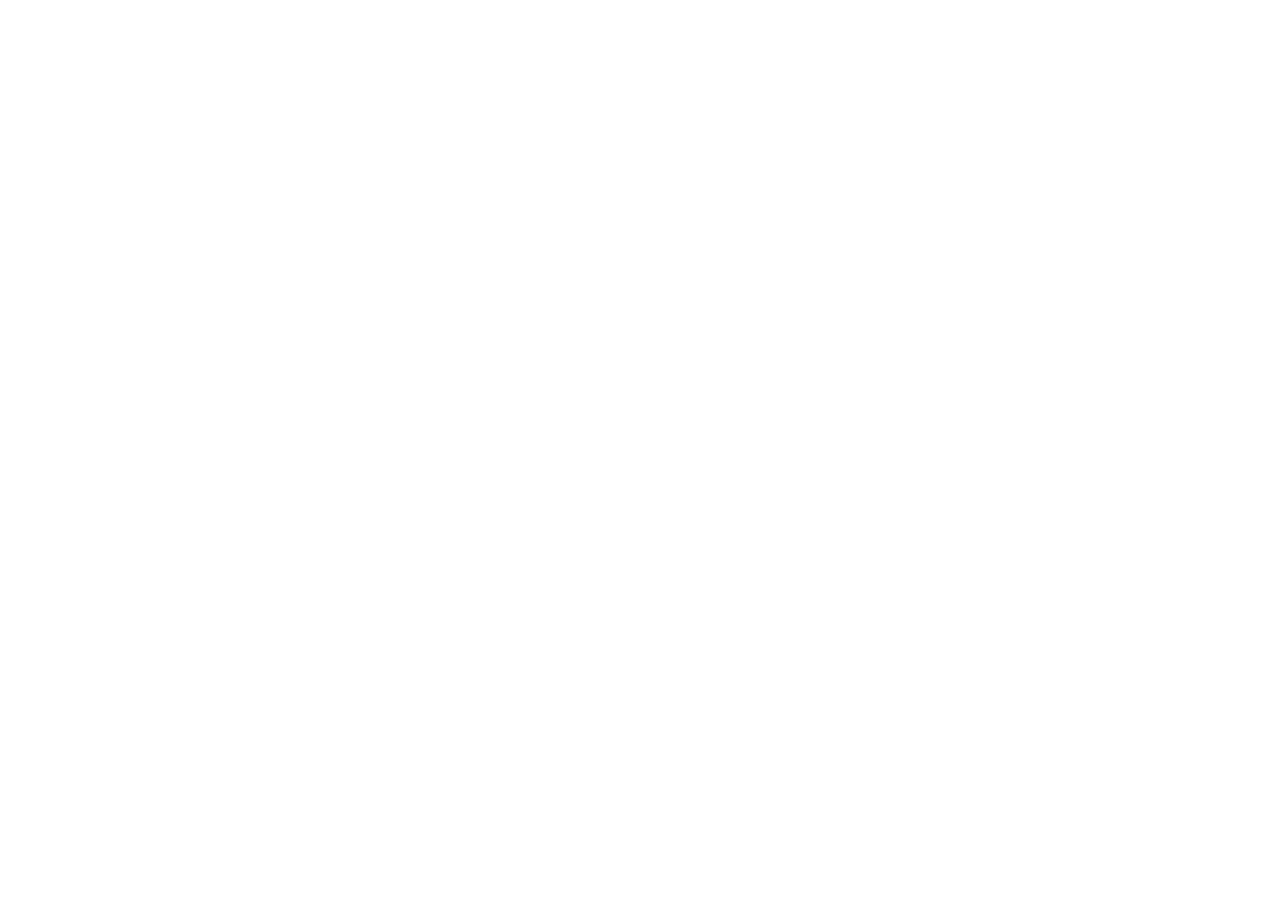
==== index.html @ 2346a6d7 "Carga inicial, img, index, sinopsis, personajes Carga inicial casi completa por olvidarme subir al i" ====
<!DOCTYPE html>
<html lang="en">
<head>
    <meta charset="UTF-8">
    <meta name="viewport" content="width=device-width, initial-scale=1.0">
    <meta name="description" content="Explorá el universo de Jujutsu Kaisen: personajes, historia, temporadas y curiosidades.">
    <meta name="theme-color" content="#08090f">
    <title>Jujutsu Kaisen | Inicio</title>
</head>
<body>
    
</body>
</html>
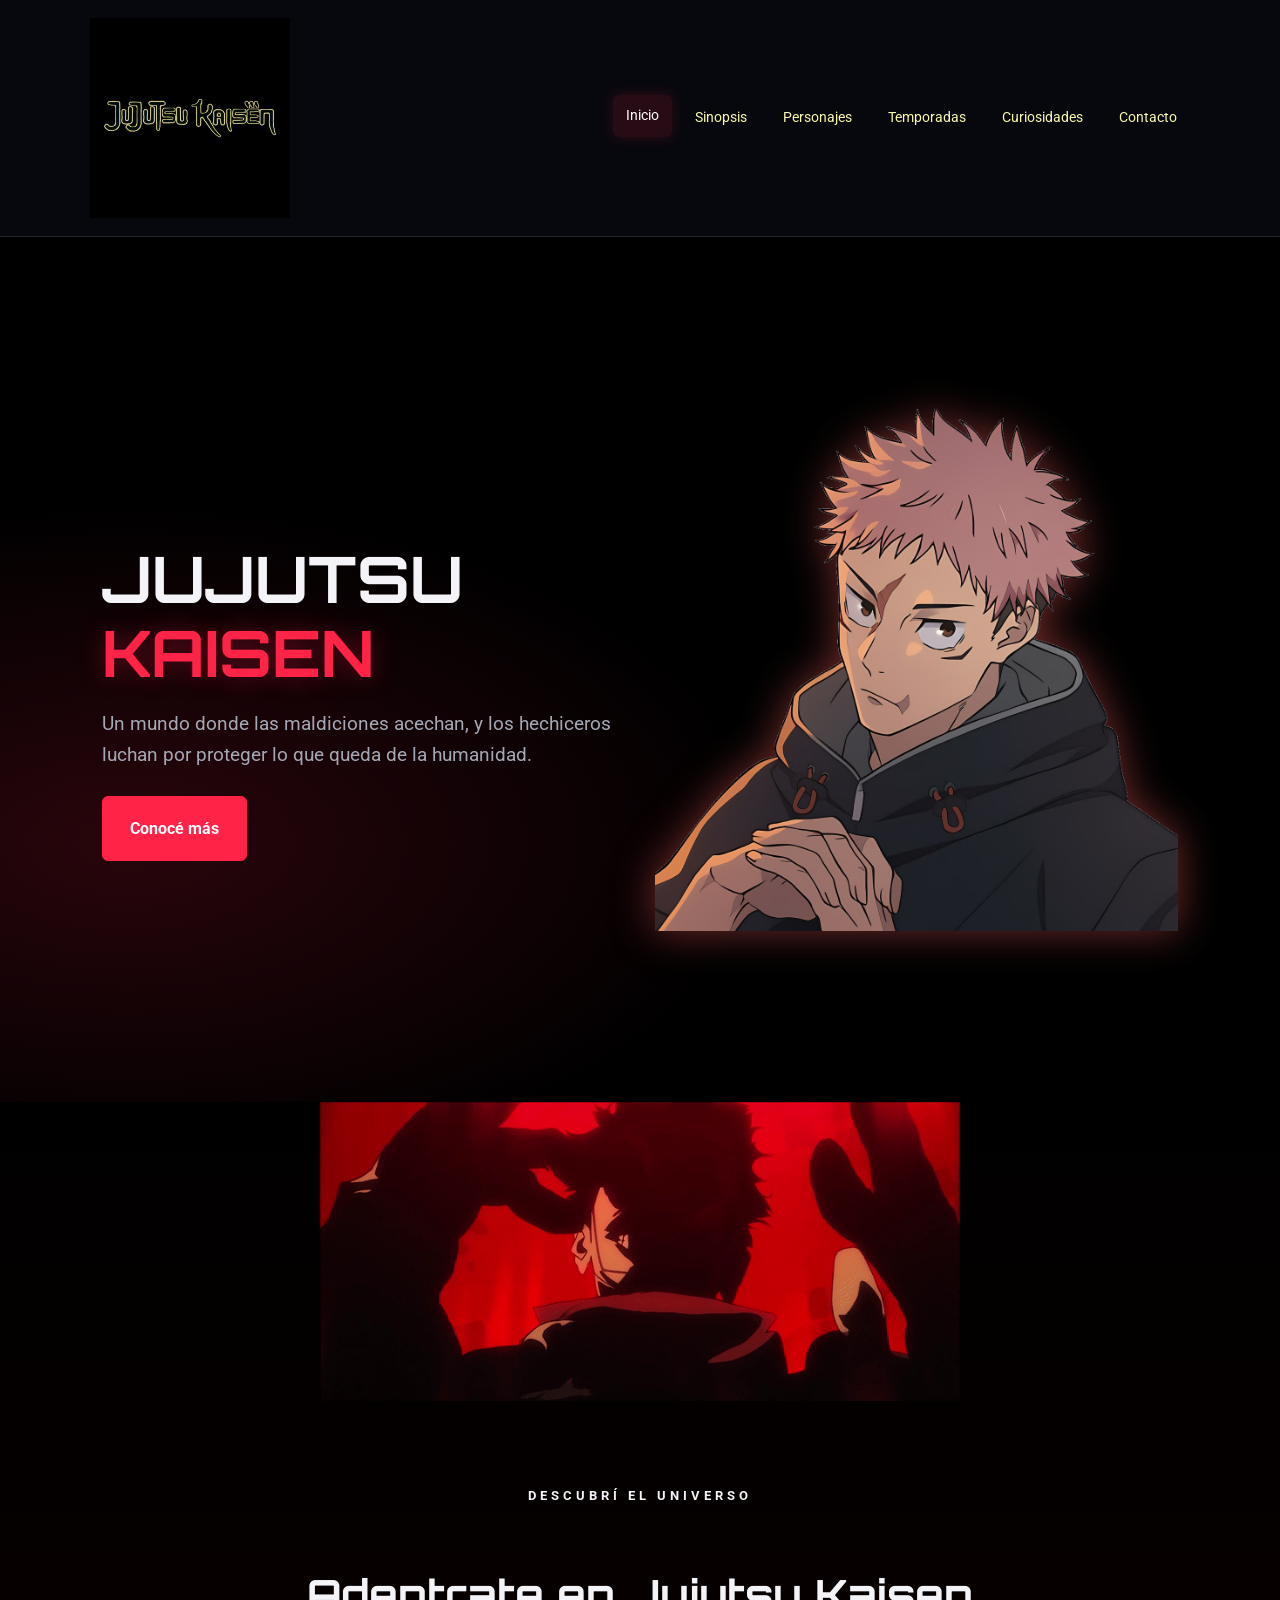
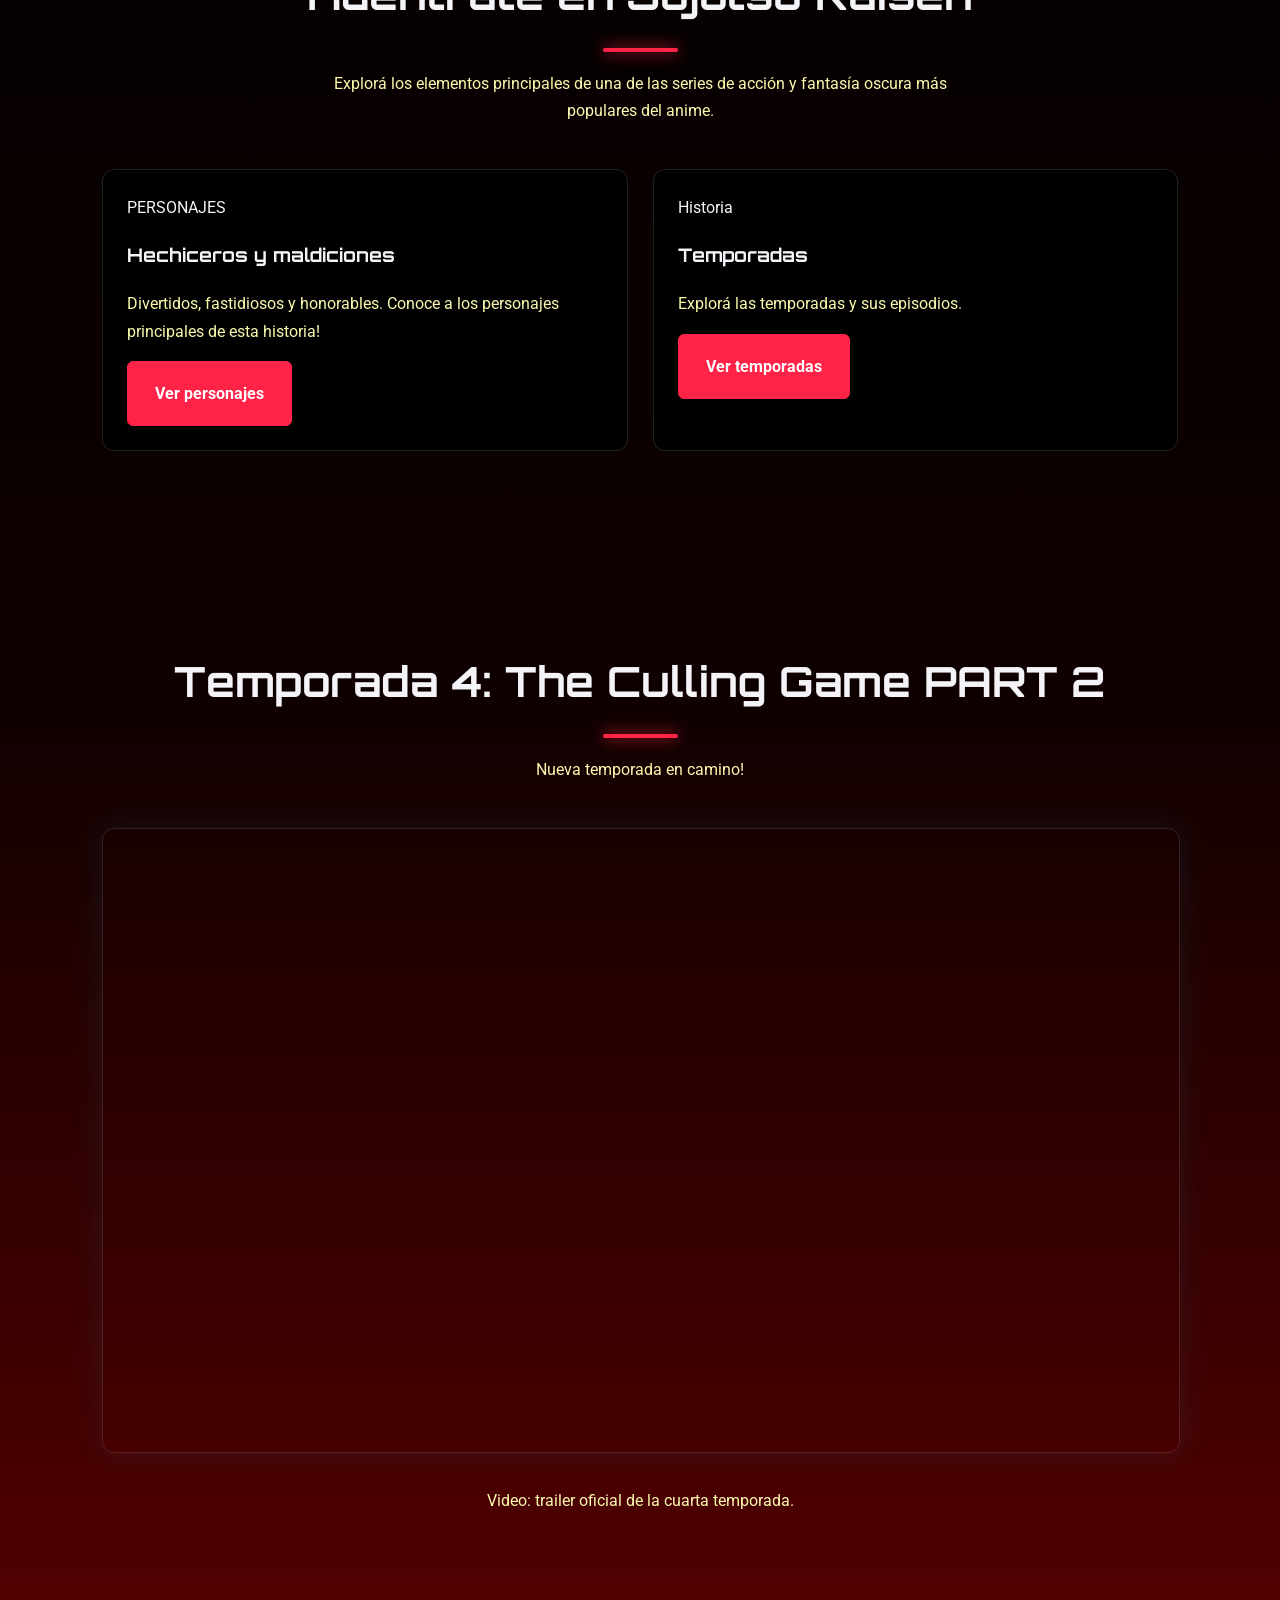
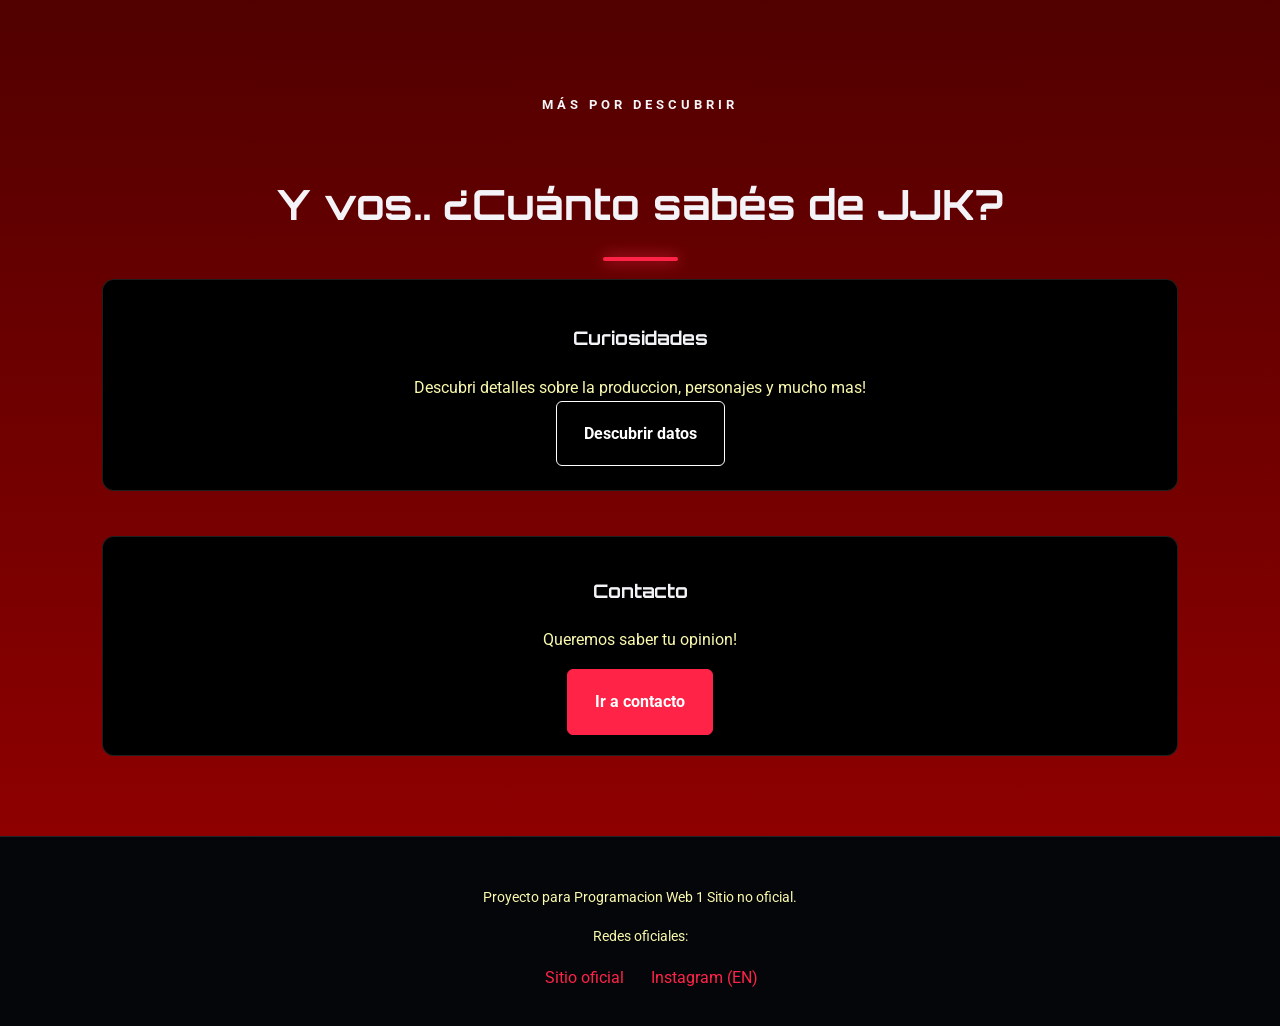
==== commit 8d4024d5: "subida de imagenes, index html y css" ====
--- a/index.html
+++ b/index.html
@@ -3,11 +3,173 @@
 <head>
     <meta charset="UTF-8">
     <meta name="viewport" content="width=device-width, initial-scale=1.0">
-    <meta name="description" content="Explorá el universo de Jujutsu Kaisen: personajes, historia, temporadas y curiosidades.">
-    <meta name="theme-color" content="#08090f">
+    <link rel="stylesheet" href="./css/general.css">
     <title>Jujutsu Kaisen | Inicio</title>
 </head>
-<body>
-    
+<body >
+    <section>
+         <header class="header">
+        <nav class="nav">
+            <a href="./index.html"> 
+                <img src="./img/logojjk.jpg" alt="" width="200px">
+            </a>
+          
+
+            <ul class="nav-lista">
+                <li><a href="index.html" class="activo" aria-current="page">Inicio</a></li>
+                <li><a href="./pages/sinopsis.html">Sinopsis</a></li>
+                <li><a href="./pages/personajes.html">Personajes</a></li>
+                <li><a href="./pages/tenporadas.html">Temporadas</a></li>
+                <li><a href="./pages/curiosidades.html">Curiosidades</a></li>
+                <li><a href="./pags/contacto/contacto.html">Contacto</a></li>
+            </ul>
+        </nav>
+    </header>
+
+    <main class="main">
+      <section class="hero">
+
+    <div class="hero-content">
+
+        <h1>
+            JUJUTSU
+            <span class="texto-rojo">KAISEN</span>
+        </h1>
+
+        <p>
+            Un mundo donde las maldiciones acechan,
+            y los hechiceros luchan por proteger
+            lo que queda de la humanidad.
+        </p>
+
+        <div class="botones">
+            <a href="./pages/sinopsis.html" class="boton">
+                Conocé más
+            </a>
+        </div>
+
+
+     </div>
+
+     <div class="hero-imagen">
+        <img src="./img/yuji_sin_fondo.png" alt="Yuji Itadori">
+     </div>
+
+    </section>
+         <section>
+            <img src="./img/sugif.gif" alt="" width="50%" style="margin: auto; ">
+         </section>
+
+      <section class="seccion">
+            <article class="titulo-seccion">
+                <span class="etiqueta">DESCUBRÍ EL UNIVERSO</span>
+                <h2>Adentrate en Jujutsu Kaisen</h2>
+                <div class="linea-roja"></div>
+                <p>
+                    Explorá los elementos principales de una de las series
+                    de acción y fantasía oscura más populares del anime.
+                </p>
+            </article>
+
+            <div class="grid">
+
+                <article class="tarjeta">
+                    <div class="tarjeta-contenido">
+                        <span class="categoria">PERSONAJES</span>
+                        <h3>Hechiceros y maldiciones</h3>
+                        <p>
+                            Divertidos, fastidiosos y honorables. Conoce a los personajes principales de esta historia!
+                        </p>
+                        <a href="./pages/personajes.html" class="boton">Ver personajes</a>
+                    </div>
+                </article>
+
+                <article class="tarjeta">
+                    <div class="tarjeta-contenido">
+                        <span class="categoria">Historia</span>
+                        <h3>Temporadas</h3>
+                        <p>
+                            Explorá las temporadas y sus episodios.
+                        </p>
+                        <a href="./pages/tenporadas.html" class="boton">Ver temporadas</a>
+                    </div>
+                </article>
+
+            </div>
+        </section>
+
+        <section class="seccion">
+            <header class="titulo-seccion">
+                <h2>Temporada 4: The Culling Game PART 2</h2>
+                <div class="linea-roja"></div>
+                <p>
+                    Nueva temporada en camino!
+                </p>
+            </header>
+
+            <div class="contenido" >
+                <div class="video-contenedor" style="text-align: center; padding-top: 18px;">
+                    <iframe
+                       src="https://www.youtube.com/embed/HGCsAcFzaFw?autoplay=1&rel=0" frameborder="0" allow="autoplay; encrypted-media">
+                        
+                    </iframe>
+                </div>
+
+                <p style="text-align: center; padding-top: 18px;">
+                    Video: trailer oficial de la cuarta temporada.
+                </p>
+            </div>
+        </section>
+
+        <section class="seccion">
+            <header class="titulo-seccion">
+                <span class="etiqueta">MÁS POR DESCUBRIR</span>
+                <h2> Y vos.. ¿Cuánto sabés de JJK?</h2>
+                <div class="linea-roja"></div>
+                <div class="grid">
+ 
+                    
+                <article class="tarjeta">
+                    <div class="tarjeta-contenido">
+                        <h3>Curiosidades</h3>
+                        <p>
+                          Descubri detalles sobre la produccion, personajes y mucho mas!
+                        </p>
+                        <a href="./pages/curiosidades.html" class="boton boton-secundario">
+                            Descubrir datos
+                        </a>
+                    </div>
+                </article>
+            </header>
+
+            
+
+                <article class="tarjeta"style="text-align: center; padding: 20px;>
+                    <div class="tarjeta-contenido" >
+                        <h3>Contacto</h3>
+                        <p>
+                            Queremos saber tu opinion! 
+                        </p>
+                        <a href="./pags/contacto/contacto.html" class="boton">
+                            Ir a contacto
+                        </a>
+                    </div>
+                </article>
+
+            </div>
+        </section>
+
+    </main>
+
+    <footer class="footer">
+        <p>
+           Proyecto para Programacion Web 1
+            Sitio no oficial.
+        </p>
+        <p>Redes oficiales: </p>
+        <a class="redes-link" href="https://jujutsukaisen.jp/">Sitio oficial</a>
+        <a  class="redes-link" href="https://www.instagram.com/jujutsukaisen/?hl=es">Instagram (EN)</a>
+    </footer>
+
 </body>
-</html>+</html>
--- a/css/general.css
+++ b/css/general.css
@@ -0,0 +1,454 @@
+@import url('https://fonts.googleapis.com/css2?family=Orbitron:wght@400;500;600;700;800&family=Roboto:wght@300;400;500;700&display=swap');
+
+
+
+
+:root {
+    --fondo: #000000;
+    --fondo-secundario: #000000;
+    --rojo: #ff2348;
+    --blanco: #f4f4f8;
+    --gris: #faf9ae;
+    --borde: rgba(255, 255, 255, 0.12);
+}
+
+
+
+body {
+    background: #9c0000;
+    background: linear-gradient(0deg, rgba(156, 0, 0, 1) 0%, rgba(14, 0, 0, 1) 46%, rgba(0, 0, 0, 1) 76%);
+    margin: 0%;
+    color: var(--blanco);
+    font-family: 'Roboto', sans-serif;
+    line-height: 1.7;
+}
+
+img {
+    display: block;
+    max-width: 100%;
+}
+
+a {
+    color: inherit;
+    text-decoration: none;
+}
+
+ul {
+    list-style: none;
+}
+
+h1,
+h2,
+h3{
+    font-family: 'Orbitron', sans-serif;
+}
+
+p {
+    color: var(--gris);
+}
+
+::selection {
+    background: var(--rojo);
+    color: white;
+}
+
+
+.hero {
+    min-height: 80vh;
+    padding: 100px 8%;
+    display: flex;
+    align-items: center;
+    background:
+        radial-gradient(ellipse at 10% 70%, rgba(255, 35, 72, 0.16), transparent 40%),
+        var(--fondo);
+    display: flex;
+    align-items: center;
+    justify-content: space-between;
+    min-height: 85vh;
+    padding: 50px 8%;
+    gap: 30px;
+}
+
+.heroimage {
+    max-width: 850px;
+}
+
+.etiqueta {
+    display: inline-block;
+    font-size: 0.8rem;
+    letter-spacing: 4px;
+    font-weight: 700;
+    margin-bottom: 18px;
+}
+
+.hero h1 {
+    font-size: clamp(2.5rem, 7vw, 5.8rem);
+    line-height: 1.15;
+    margin-bottom: 24px;
+}
+
+.texto-rojo {
+    color: var(--rojo);
+    text-shadow: 0 0 25px rgba(255, 35, 72, 0.35);
+}
+
+.hero p {
+    max-width: 650px;
+    font-size: 1.1rem;
+    margin-bottom: 30px;
+}
+
+
+
+.hero-content {
+    flex: 1;
+    max-width: 550px;
+}
+
+
+.hero h1 {
+    font-size: 4rem;
+    margin-bottom: 20px;
+}
+
+
+.hero-imagen {
+    flex: 1;
+    display: flex;
+    justify-content: right;
+    align-items: right;
+}
+
+.hero-imagen img {
+    width: 100%;
+    max-width: 900px;
+    height: auto;
+    object-fit: contain;
+    filter: drop-shadow(0 0 20px rgba(255, 35, 72, 0.3));
+    transition: transform 0.4s ease;
+    
+}
+
+.hero-imagen img:hover {
+    transform: scale(1.05);
+}
+
+
+
+.header {
+    background: rgba(8, 9, 15, 0.96);
+    border-bottom: 1px solid var(--borde);
+    padding: 18px 7%;
+    position: sticky;
+    top: 0;
+    z-index: 1000;
+    backdrop-filter: blur(12px);
+}
+
+.nav {
+    display: flex;
+    align-items: center;
+    justify-content: space-between;
+    gap: 24px;
+}
+
+.nav-lista {
+    display: flex;
+    align-items: center;
+    justify-content: center;
+    flex-wrap: wrap;
+    gap: 10px;
+}
+
+.nav-lista a {
+    display: block;
+    padding: 9px 13px;
+    border-radius: 6px;
+    color: var(--gris);
+    font-size: 0.85rem;
+    transition: 0.3s ease;
+}
+
+.nav-lista a:hover, .nav-lista a.activo {
+    color: white;
+    background: rgba(255, 35, 72, 0.13);
+    box-shadow: 0 0 15px rgba(255, 35, 72, 0.18);
+    transform: translateY(-2px);
+}
+
+
+
+
+
+
+
+.seccion {
+    padding: 80px 8%;
+}
+
+
+.titulo-seccion {
+    text-align: center;
+    margin-bottom: 45px;
+}
+
+.titulo-seccion h2 {
+    font-size: clamp(1.7rem, 4vw, 2.6rem);
+    margin-bottom: 12px;
+}
+
+.titulo-seccion p {
+    max-width: 650px;
+    margin: 0 auto;
+}
+
+.linea-roja {
+    width: 75px;
+    height: 4px;
+    background: var(--rojo);
+    margin: 18px auto;
+    border-radius: 10px;
+    box-shadow: 0 0 15px var(--rojo);
+}
+
+
+
+
+
+
+
+
+.grid {
+    display: grid;
+    grid-template-columns: repeat(auto-fit, minmax(230px, 1fr));
+    gap: 25px;
+}
+
+
+
+
+
+
+.botones {
+    display: flex;
+    flex-wrap: wrap;
+    gap: 16px;
+}
+
+.boton {
+    display: inline-block;
+    padding: 18px 27px;
+    border: 1px solid var(--rojo);
+    border-radius: 6px;
+    background: var(--rojo);
+    color: white;
+    font-weight: 700;
+    text-align: center;
+    transition: 0.3s ease;
+}
+
+.boton:hover {
+    transform: translateY(-4px) scale(1.03);
+    box-shadow: 0 0 25px rgba(255, 35, 72, 0.55);
+}
+
+.boton-secundario {
+    background: transparent;
+    border-color: var(--celeste);
+}
+
+.boton-secundario:hover {
+    box-shadow: 0 0 25px rgba(0, 217, 255, 0.4);
+}
+
+
+
+
+
+
+
+.footer {
+    padding: 35px 8%;
+    text-align: center;
+    background: #05060a;
+    border-top: 1px solid var(--borde);
+}
+
+.footer p {
+    font-size: 0.9rem;
+}
+
+.footer a {
+    color: var(--rojo);
+    transition: color 0.3s;
+}
+
+.footer a:hover {
+    color: var(--celeste);
+}
+
+.redes-link {
+    padding-left: 23px;
+}
+
+
+@media (prefers-reduced-motion: reduce) {
+    *,
+    *::before,
+    *::after {
+        animation-duration: 0.01ms !important;
+        animation-iteration-count: 1 !important;
+        scroll-behavior: auto !important;
+        transition-duration: 0.01ms !important;
+    }
+}
+
+@media (max-width: 856x) {
+    .header {
+        padding: 18px 5%;
+    }
+
+    .nav {
+        flex-direction: column;
+    }
+
+    .nav-lista {
+        gap: 4px;
+    }
+
+    .nav-lista a {
+        padding: 8px;
+        font-size: 0.8rem;
+    }
+
+    .seccion {
+        padding: 65px 6%;
+    }
+}
+
+@media (max-width: 480px) {
+    .nav-lista {
+        gap: 2px;
+    }
+
+    .nav-lista a {
+        padding: 7px 6px;
+        font-size: 0.72rem;
+    }
+
+    .botones {
+        flex-direction: column;
+    }
+
+    .boton {
+        width: 100%;
+    }
+
+
+}
+
+
+.video-contenedor {
+    position: relative;
+    width: 100%;
+    aspect-ratio: 16 / 9;
+    overflow: hidden;
+    border: 1px solid var(--borde);
+    border-radius: 12px;
+    box-shadow: 0 0 30px rgba(0, 217, 255, 0.1);
+    transition: 0.3s;
+}
+
+.video-contenedor:hover {
+    border-color: var(--celeste);
+    box-shadow: 0 0 25px rgba(0, 217, 255, 0.2);
+}
+
+.video-contenedor iframe {
+    position: absolute;
+    width: 100%;
+    height: 100%;
+    inset: 0;
+    border: 0;
+}
+
+
+#imagen {
+    text-align: center;
+    inline-size: auto;
+    block-size: auto;
+}
+
+
+
+
+.hero {
+    display: flex;
+    align-items: center;
+    justify-content: space-between;
+    min-height: 85vh;
+    padding: 50px 8%;
+    gap: 30px;
+}
+
+
+.hero-content {
+    flex: 1;
+    max-width: 550px;
+}
+
+
+.hero h1 {
+    font-size: 4rem;
+    margin-bottom: 20px;
+}
+
+
+.hero p {
+    font-size: 1.2rem;
+    color: #a5a7b5;
+    line-height: 1.6;
+    margin-bottom: 25px;
+}
+
+.hero-imagen {
+    flex: 1;
+    display: flex;
+    justify-content: right;
+    align-items: right;
+}
+
+.hero-imagen img {
+    width: 100%;
+    max-width: 900px;
+    height: auto;
+    object-fit: contain;
+    filter: drop-shadow(0 0 20px rgba(192, 71, 71, 0.596));
+    transition: transform 0.4s ease;
+    
+}
+
+.hero-imagen img:hover {
+    transform: scale(1.05);
+}
+
+
+
+
+.tarjeta {
+    background: var(--fondo-secundario);
+    border: 1px solid var(--borde);
+    border-radius: 12px;
+    overflow: hidden;
+    transition: 0.35s ease;
+}
+
+.tarjeta:hover {
+    transform: translateY(-8px);
+    border-color: var(--rojo);
+    box-shadow: 0 0 25px rgba(255, 35, 72, 0.18);
+}
+
+.tarjeta-contenido {
+    padding: 24px;
+}
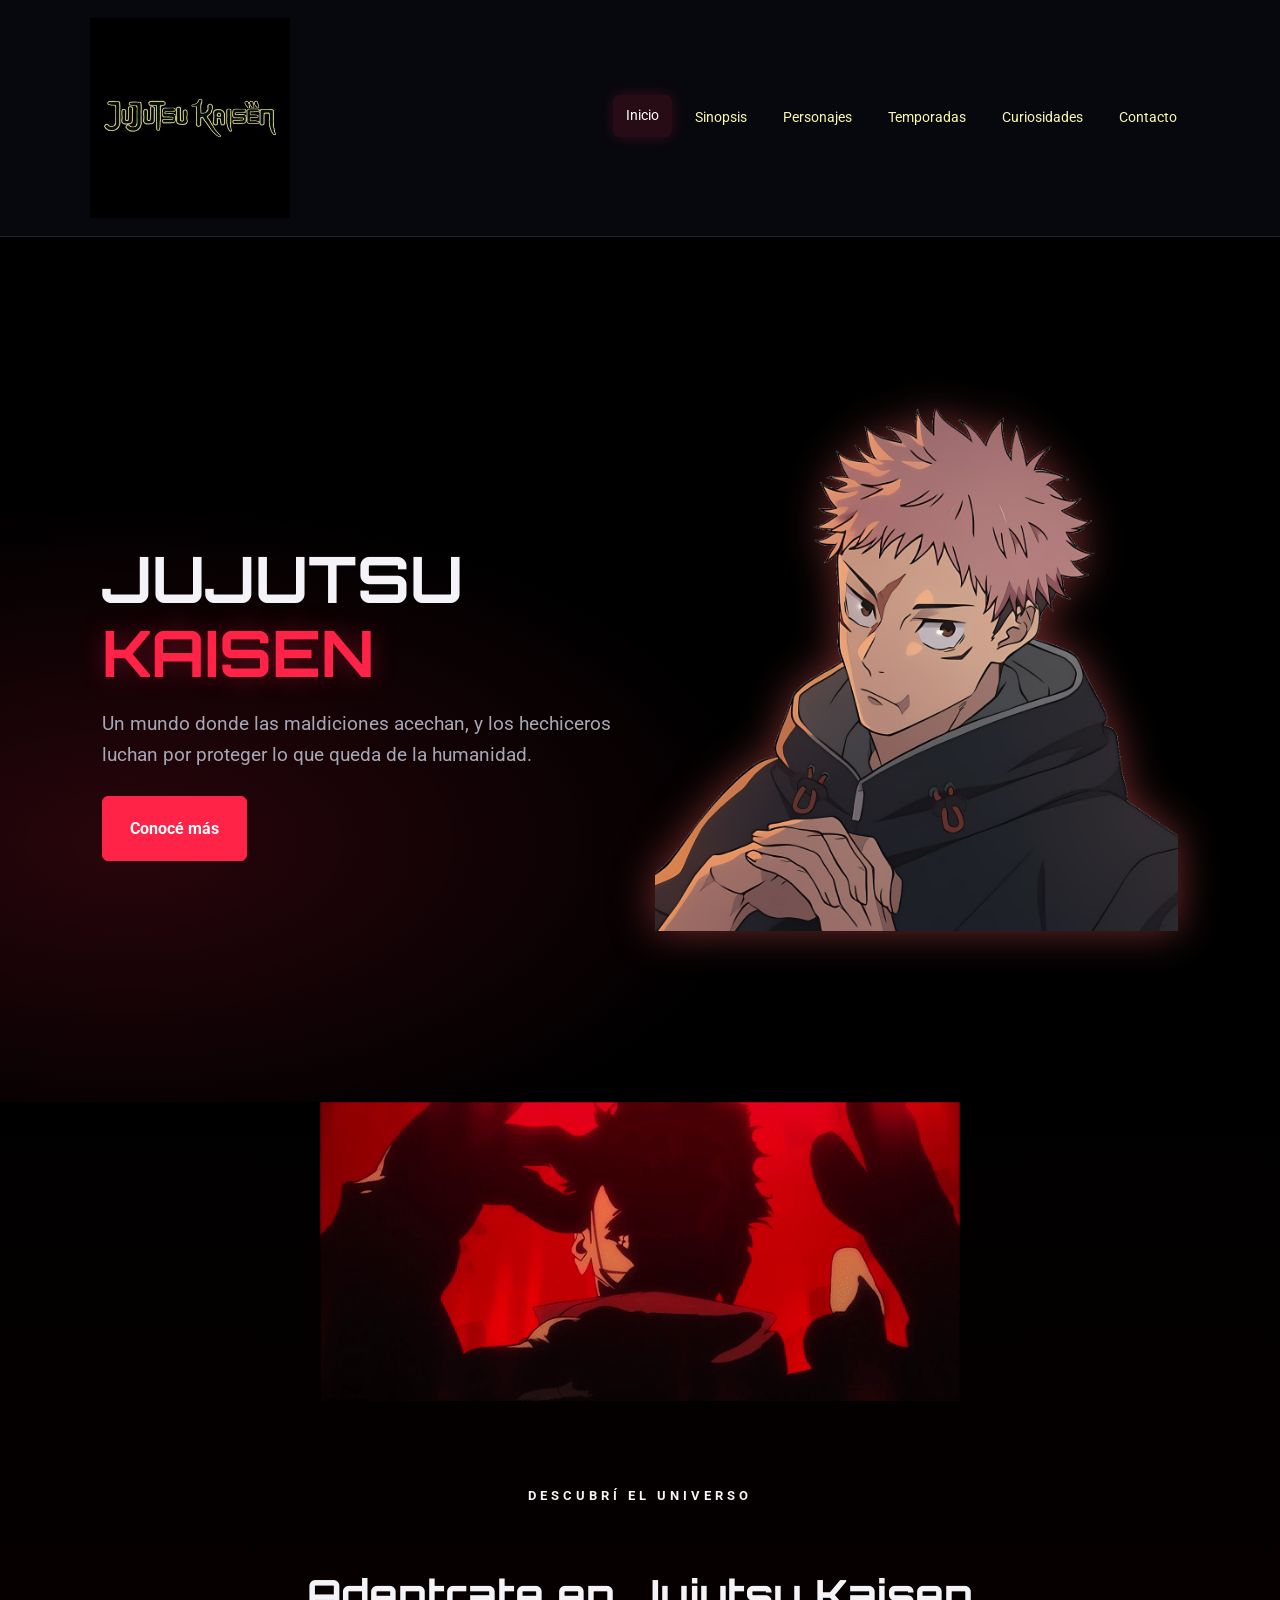
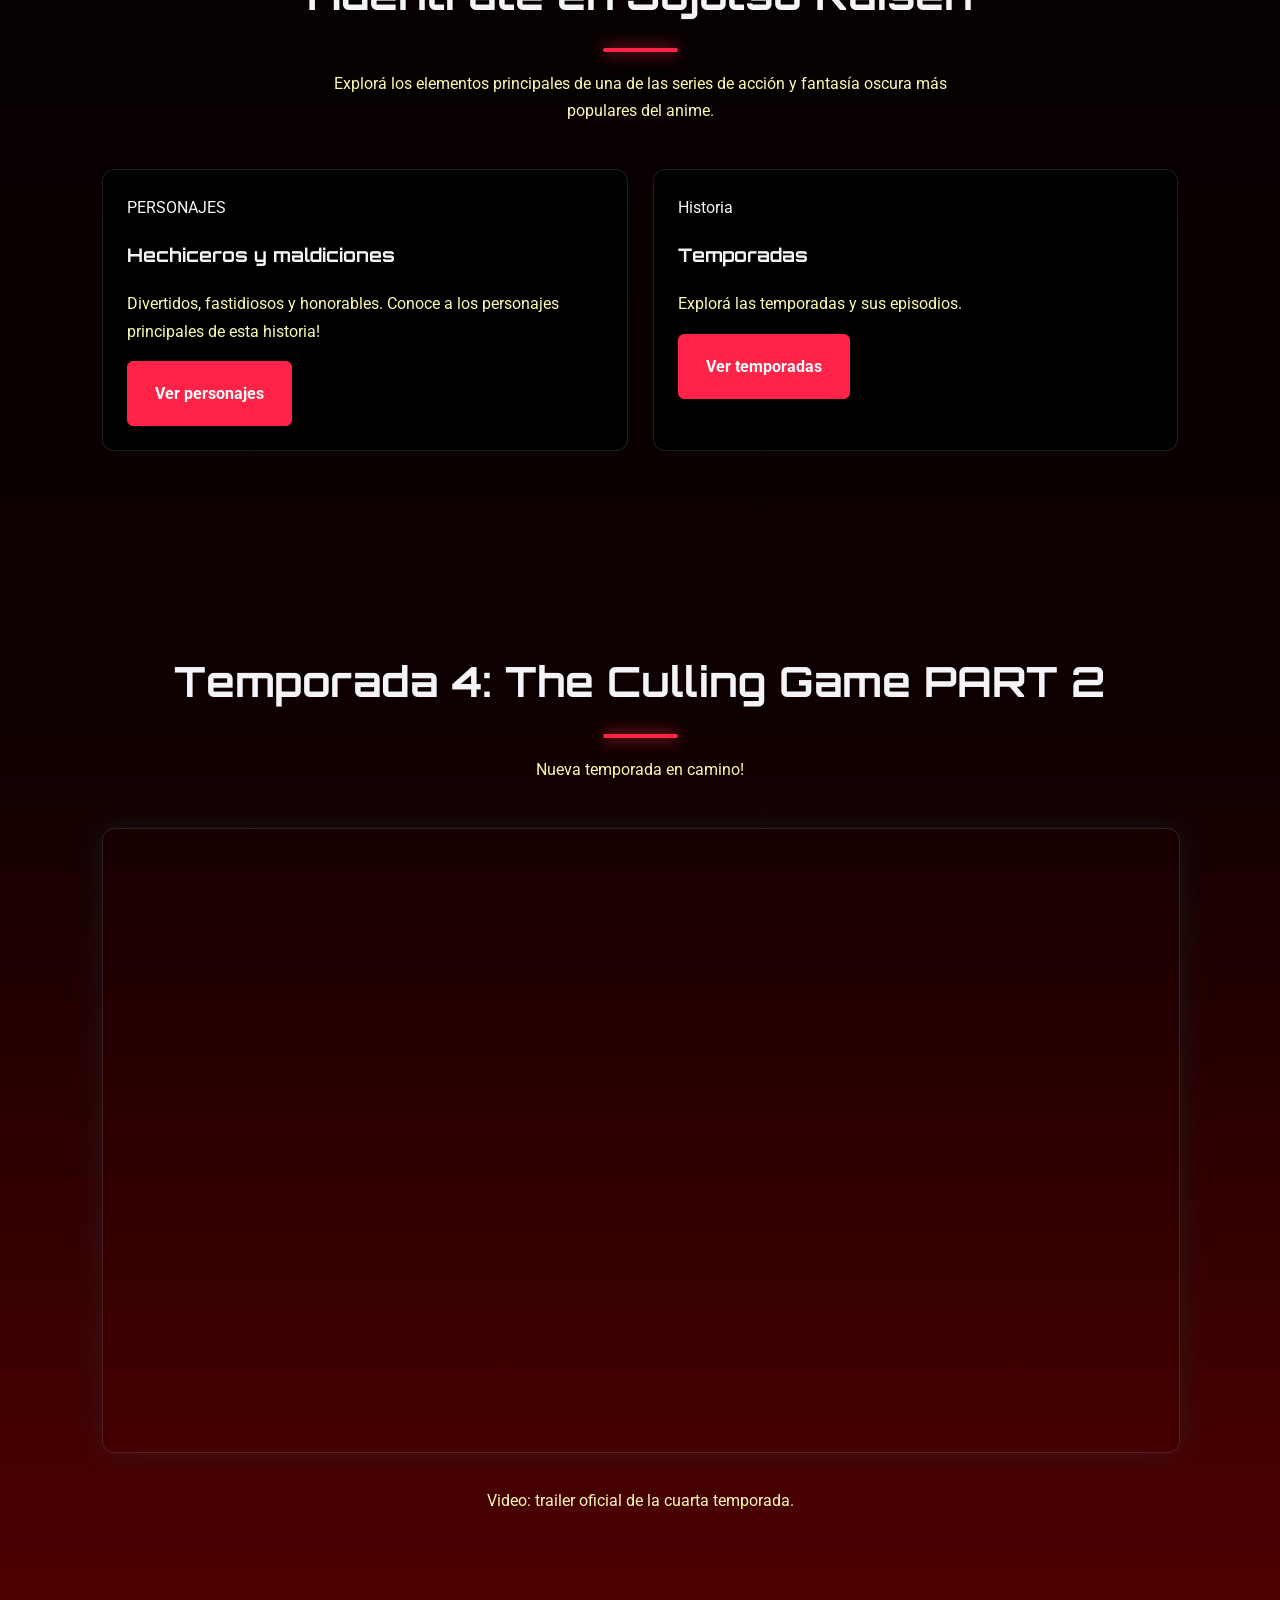
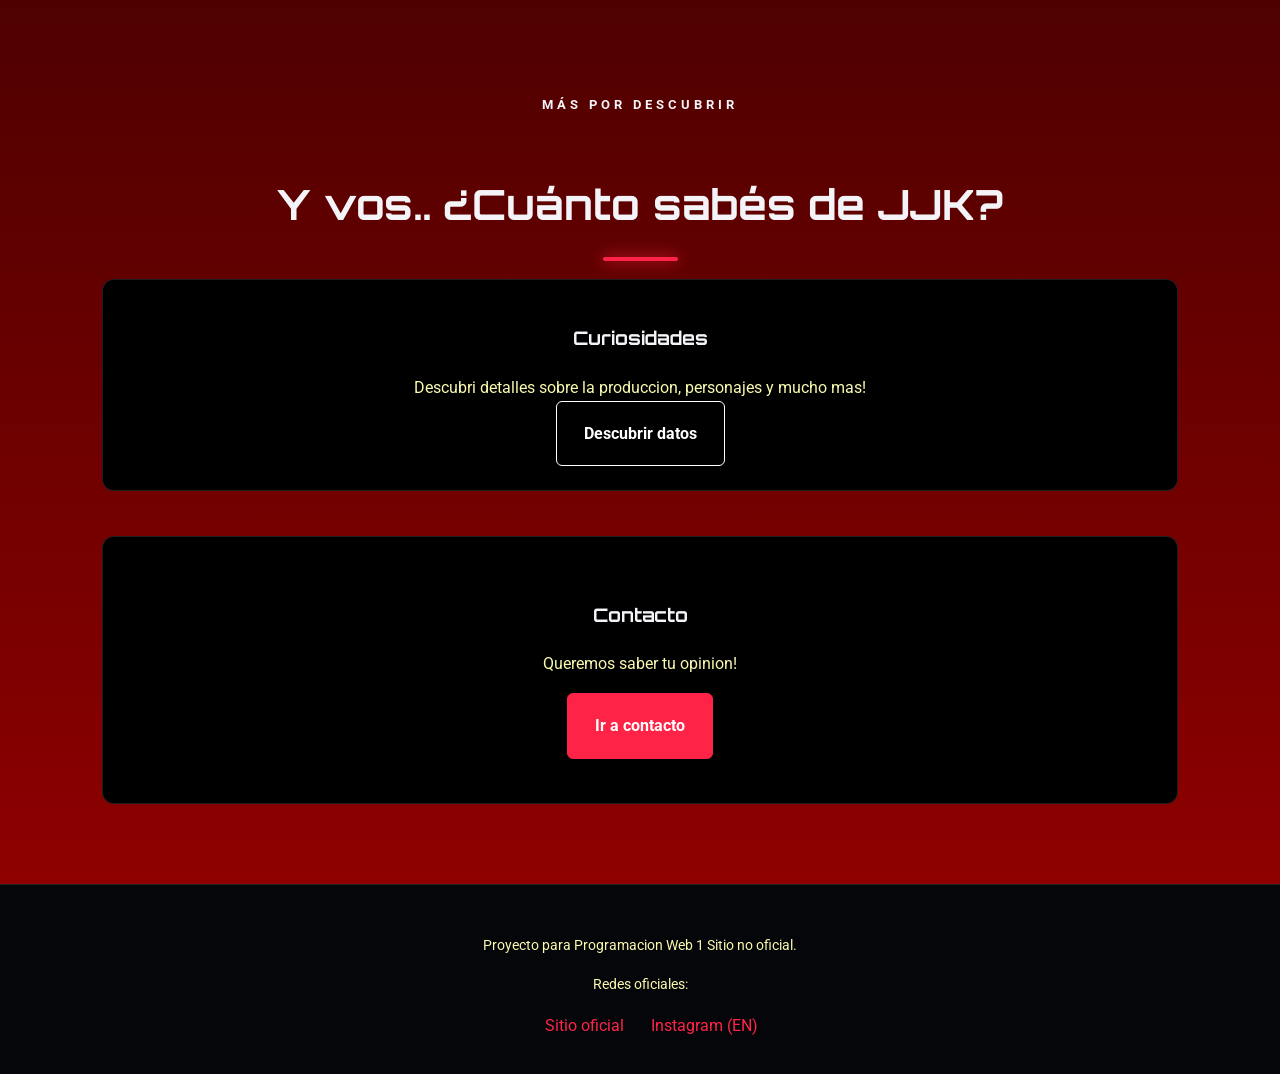
==== commit 6c5fc19a: "Curiosidades Html y css + img" ====
--- a/index.html
+++ b/index.html
@@ -29,7 +29,7 @@
     <main class="main">
       <section class="hero">
 
-    <div class="hero-content">
+        <div class="hero-content">
 
         <h1>
             JUJUTSU
@@ -55,12 +55,12 @@
         <img src="./img/yuji_sin_fondo.png" alt="Yuji Itadori">
      </div>
 
-    </section>
+        </section>
          <section>
             <img src="./img/sugif.gif" alt="" width="50%" style="margin: auto; ">
          </section>
 
-      <section class="seccion">
+            <section class="seccion">
             <article class="titulo-seccion">
                 <span class="etiqueta">DESCUBRÍ EL UNIVERSO</span>
                 <h2>Adentrate en Jujutsu Kaisen</h2>
@@ -144,7 +144,7 @@
 
             
 
-                <article class="tarjeta"style="text-align: center; padding: 20px;>
+                <article class="tarjeta"style="text-align: center; padding: 20px;">
                     <div class="tarjeta-contenido" >
                         <h3>Contacto</h3>
                         <p>
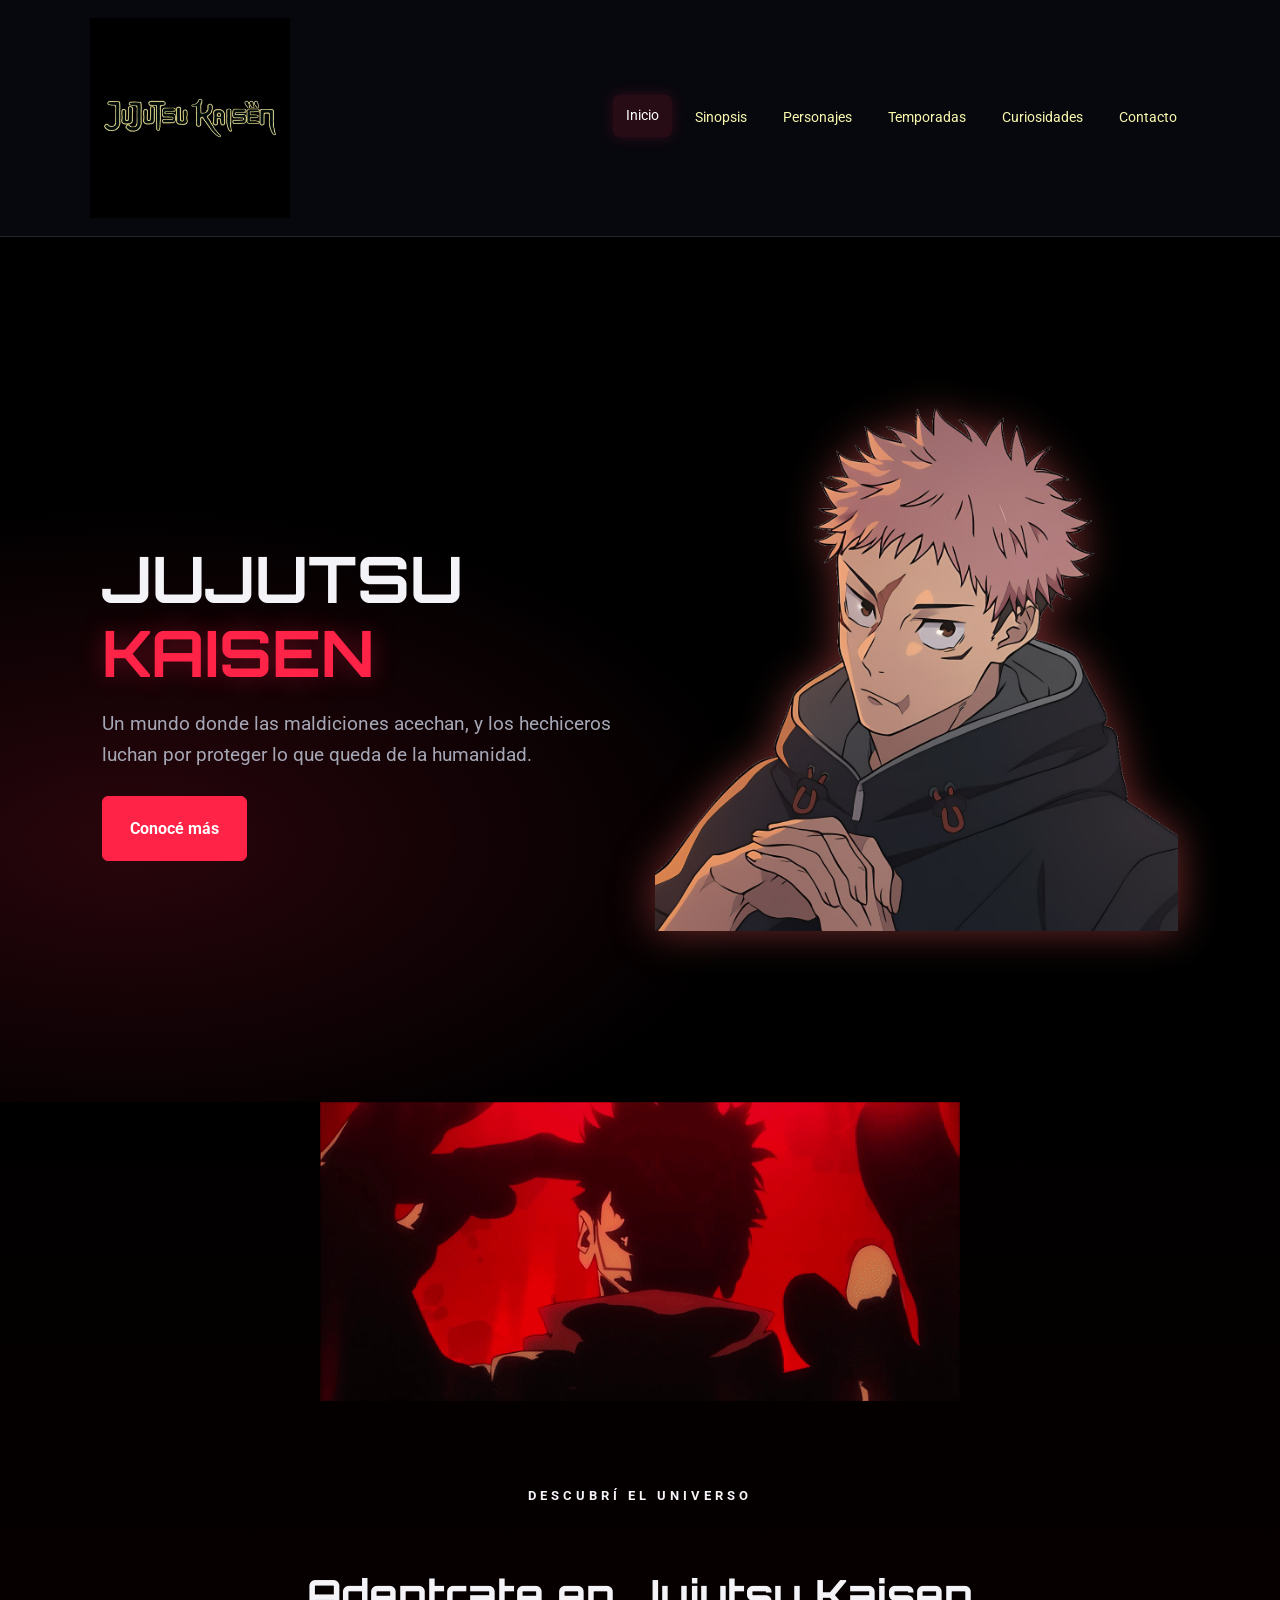
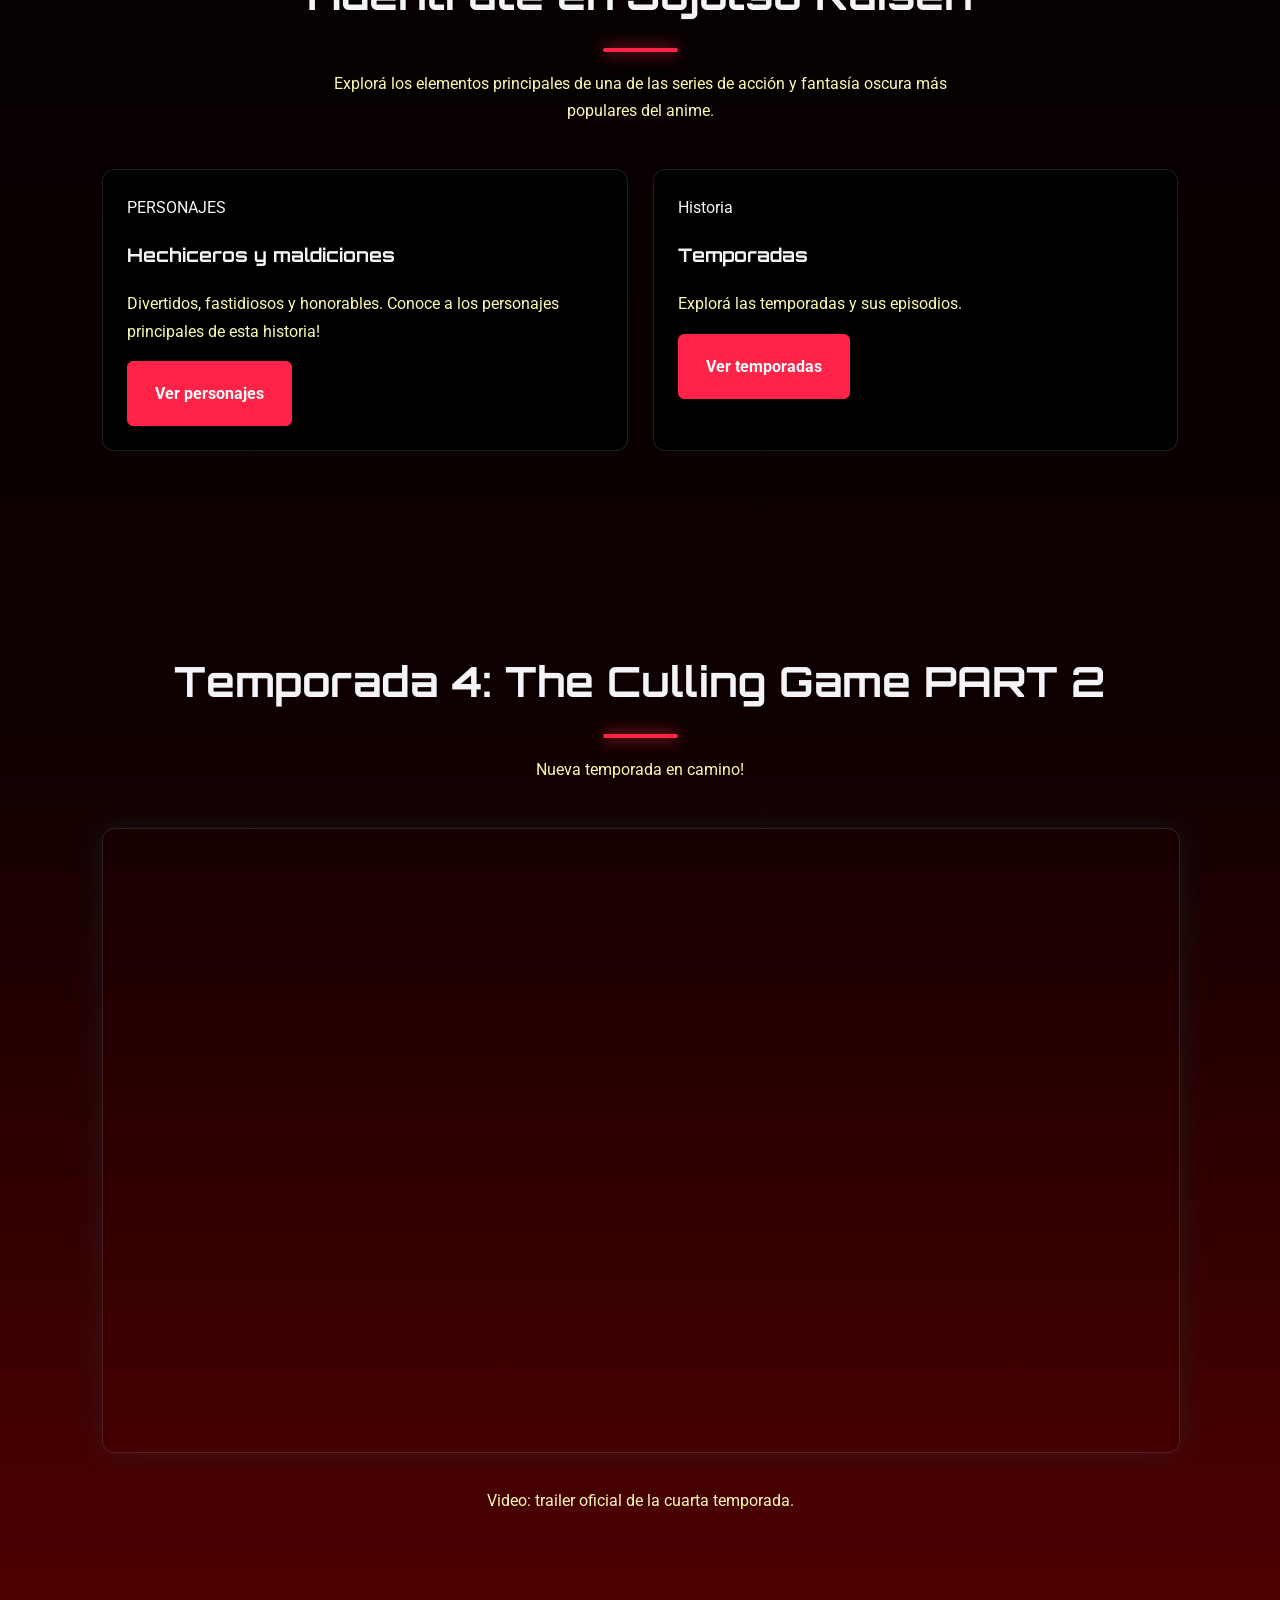
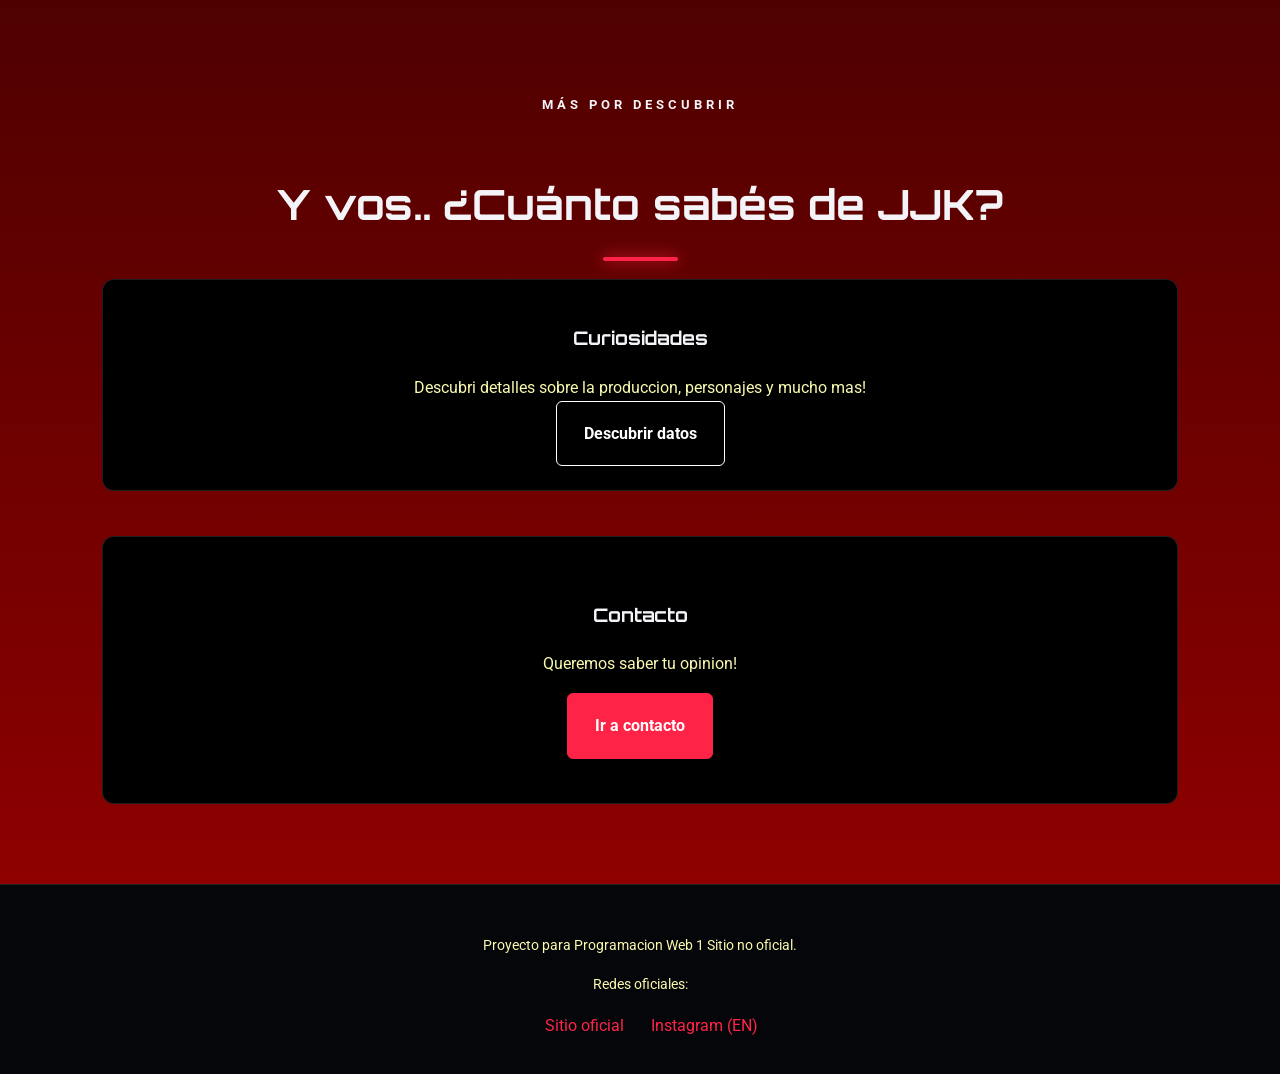
==== commit 1f1b2ed4: "Arreglo links rotos" ====
--- a/index.html
+++ b/index.html
@@ -21,7 +21,7 @@
                 <li><a href="./pages/personajes.html">Personajes</a></li>
                 <li><a href="./pages/tenporadas.html">Temporadas</a></li>
                 <li><a href="./pages/curiosidades.html">Curiosidades</a></li>
-                <li><a href="./pags/contacto/contacto.html">Contacto</a></li>
+                <li><a href="/pages/contacto.html">Contacto</a></li>
             </ul>
         </nav>
     </header>
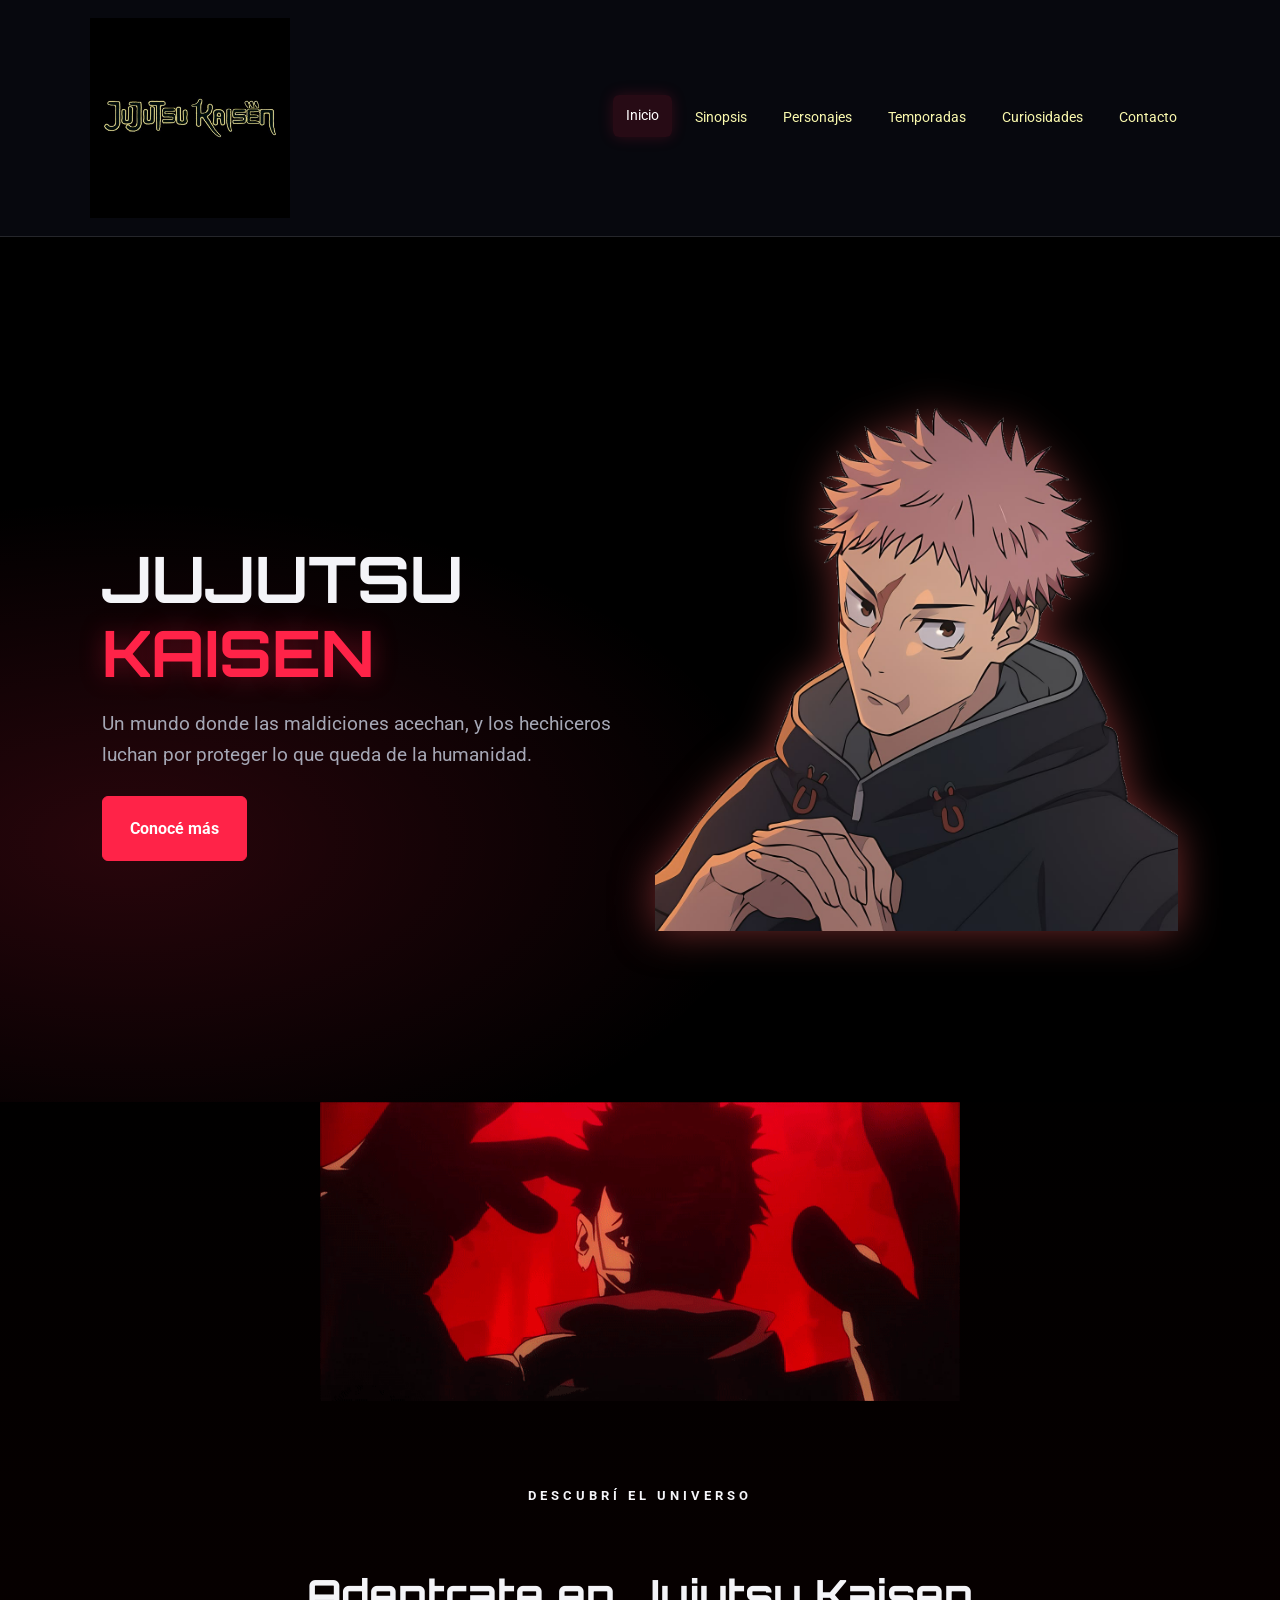
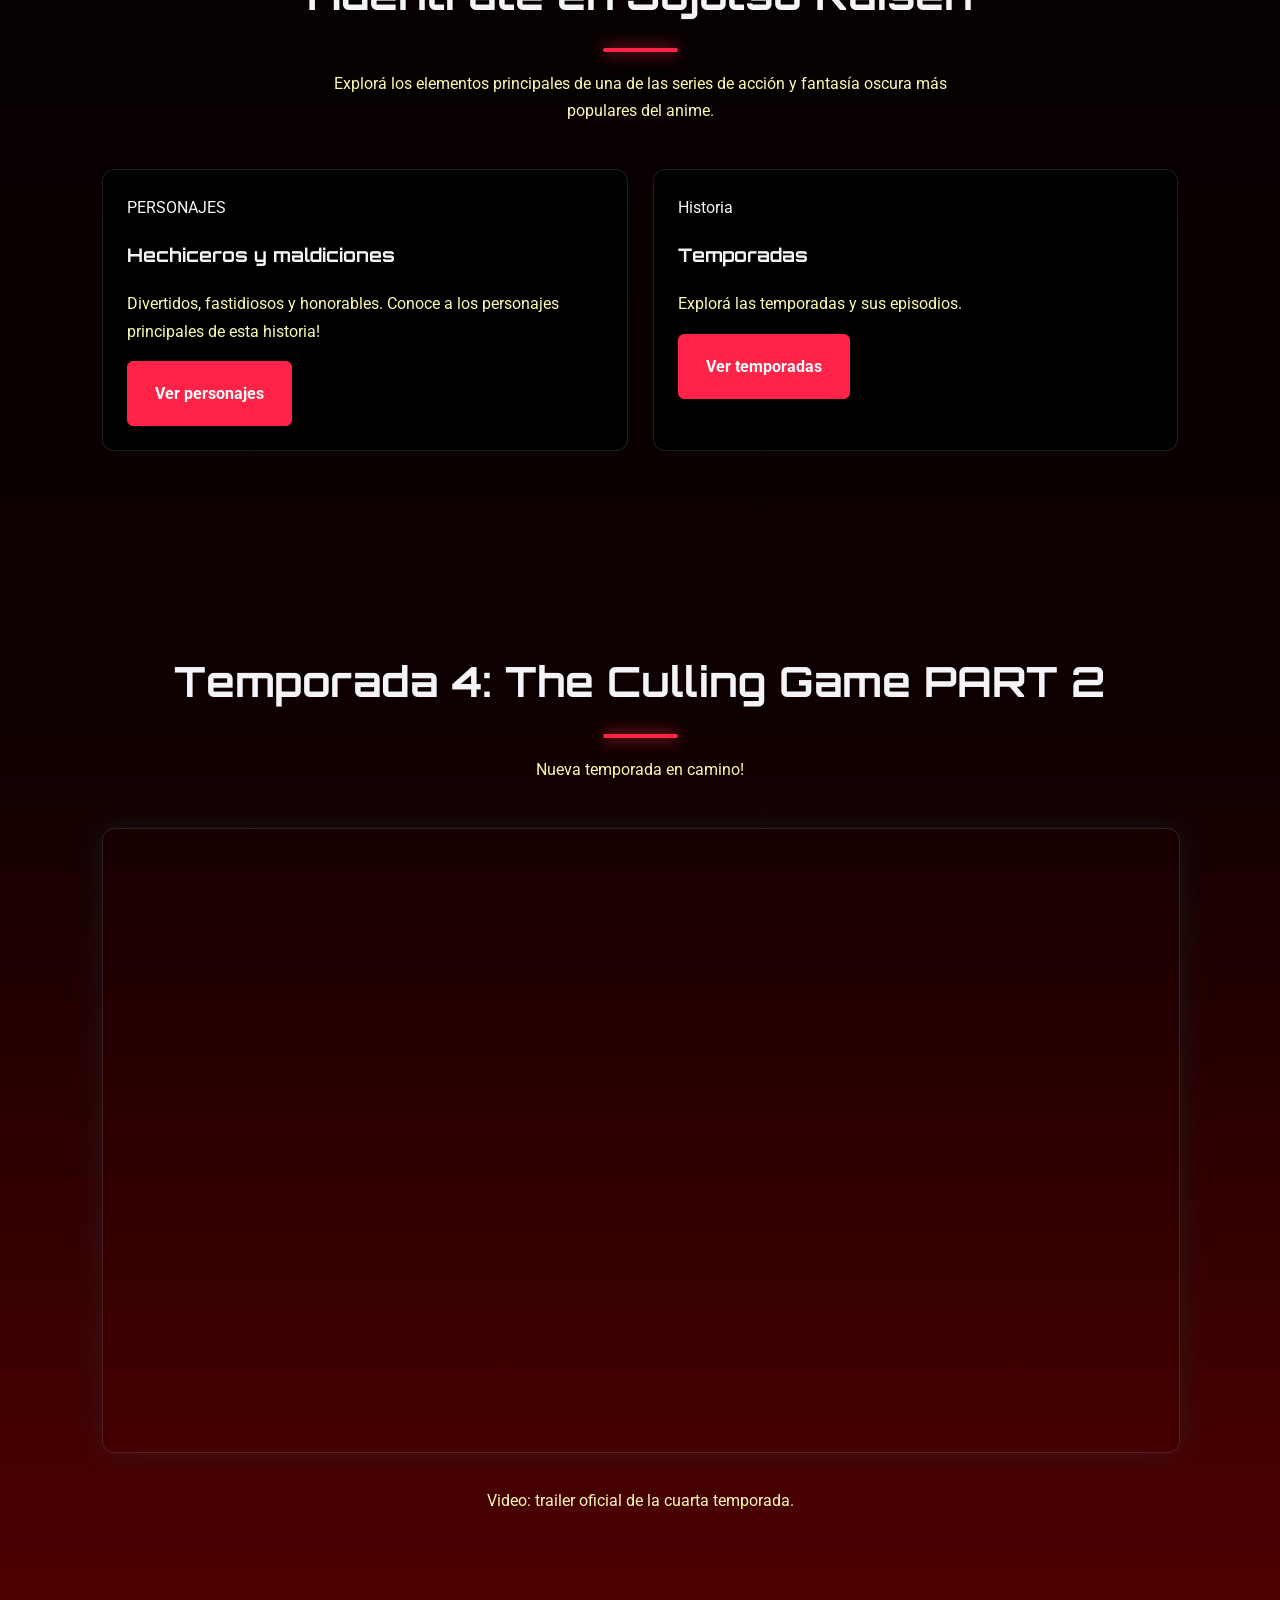
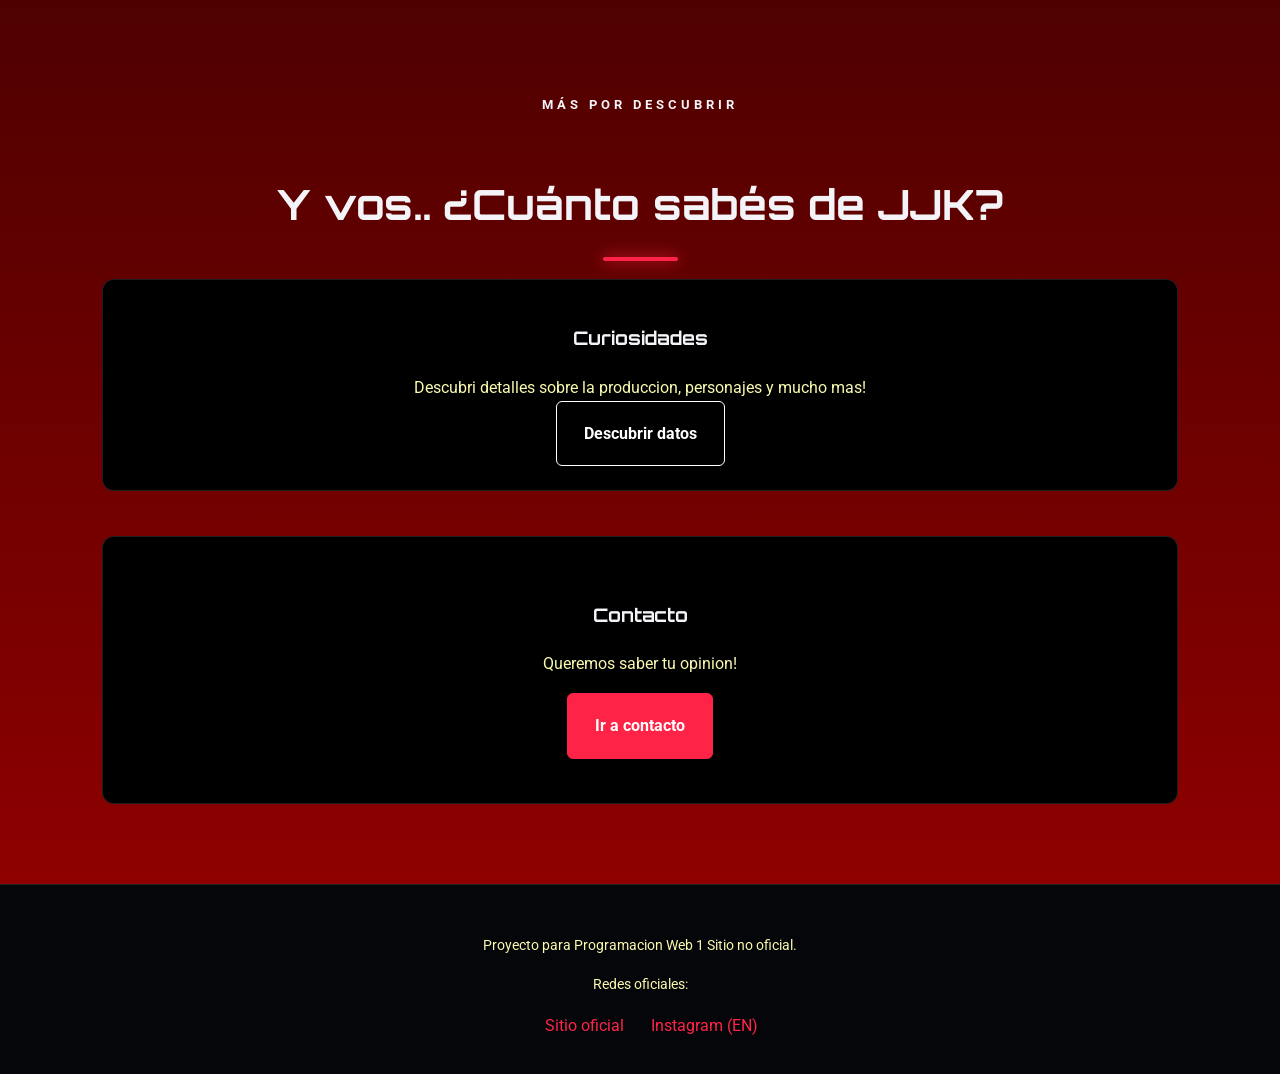
==== commit 5172e8dd: "arreglo links" ====
--- a/index.html
+++ b/index.html
@@ -17,10 +17,10 @@
 
             <ul class="nav-lista">
                 <li><a href="index.html" class="activo" aria-current="page">Inicio</a></li>
-                <li><a href="./pages/sinopsis.html">Sinopsis</a></li>
-                <li><a href="./pages/personajes.html">Personajes</a></li>
-                <li><a href="./pages/tenporadas.html">Temporadas</a></li>
-                <li><a href="./pages/curiosidades.html">Curiosidades</a></li>
+                <li><a href="/pages/sinopsis.html">Sinopsis</a></li>
+                <li><a href="/pages/personajes.html">Personajes</a></li>
+                <li><a href="/pages/tenporadas.html">Temporadas</a></li>
+                <li><a href="/pages/curiosidades.html">Curiosidades</a></li>
                 <li><a href="/pages/contacto.html">Contacto</a></li>
             </ul>
         </nav>
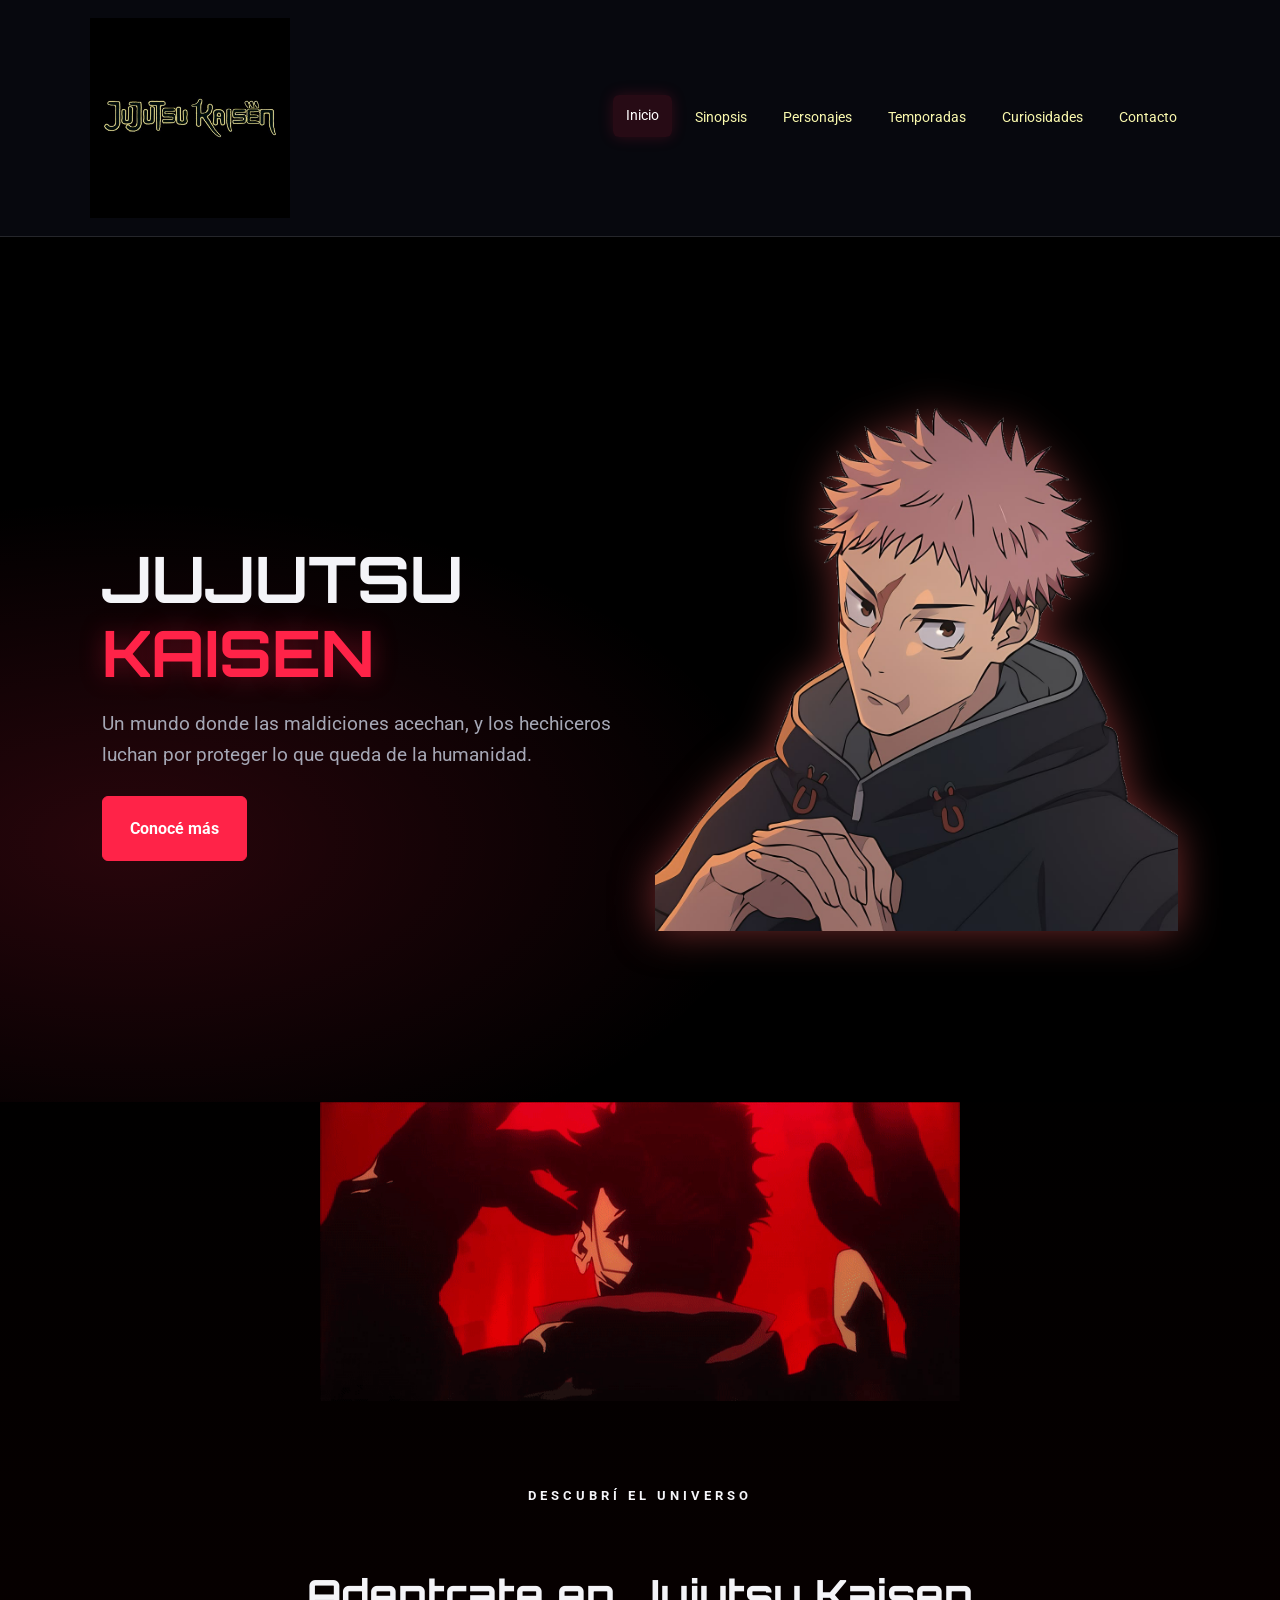
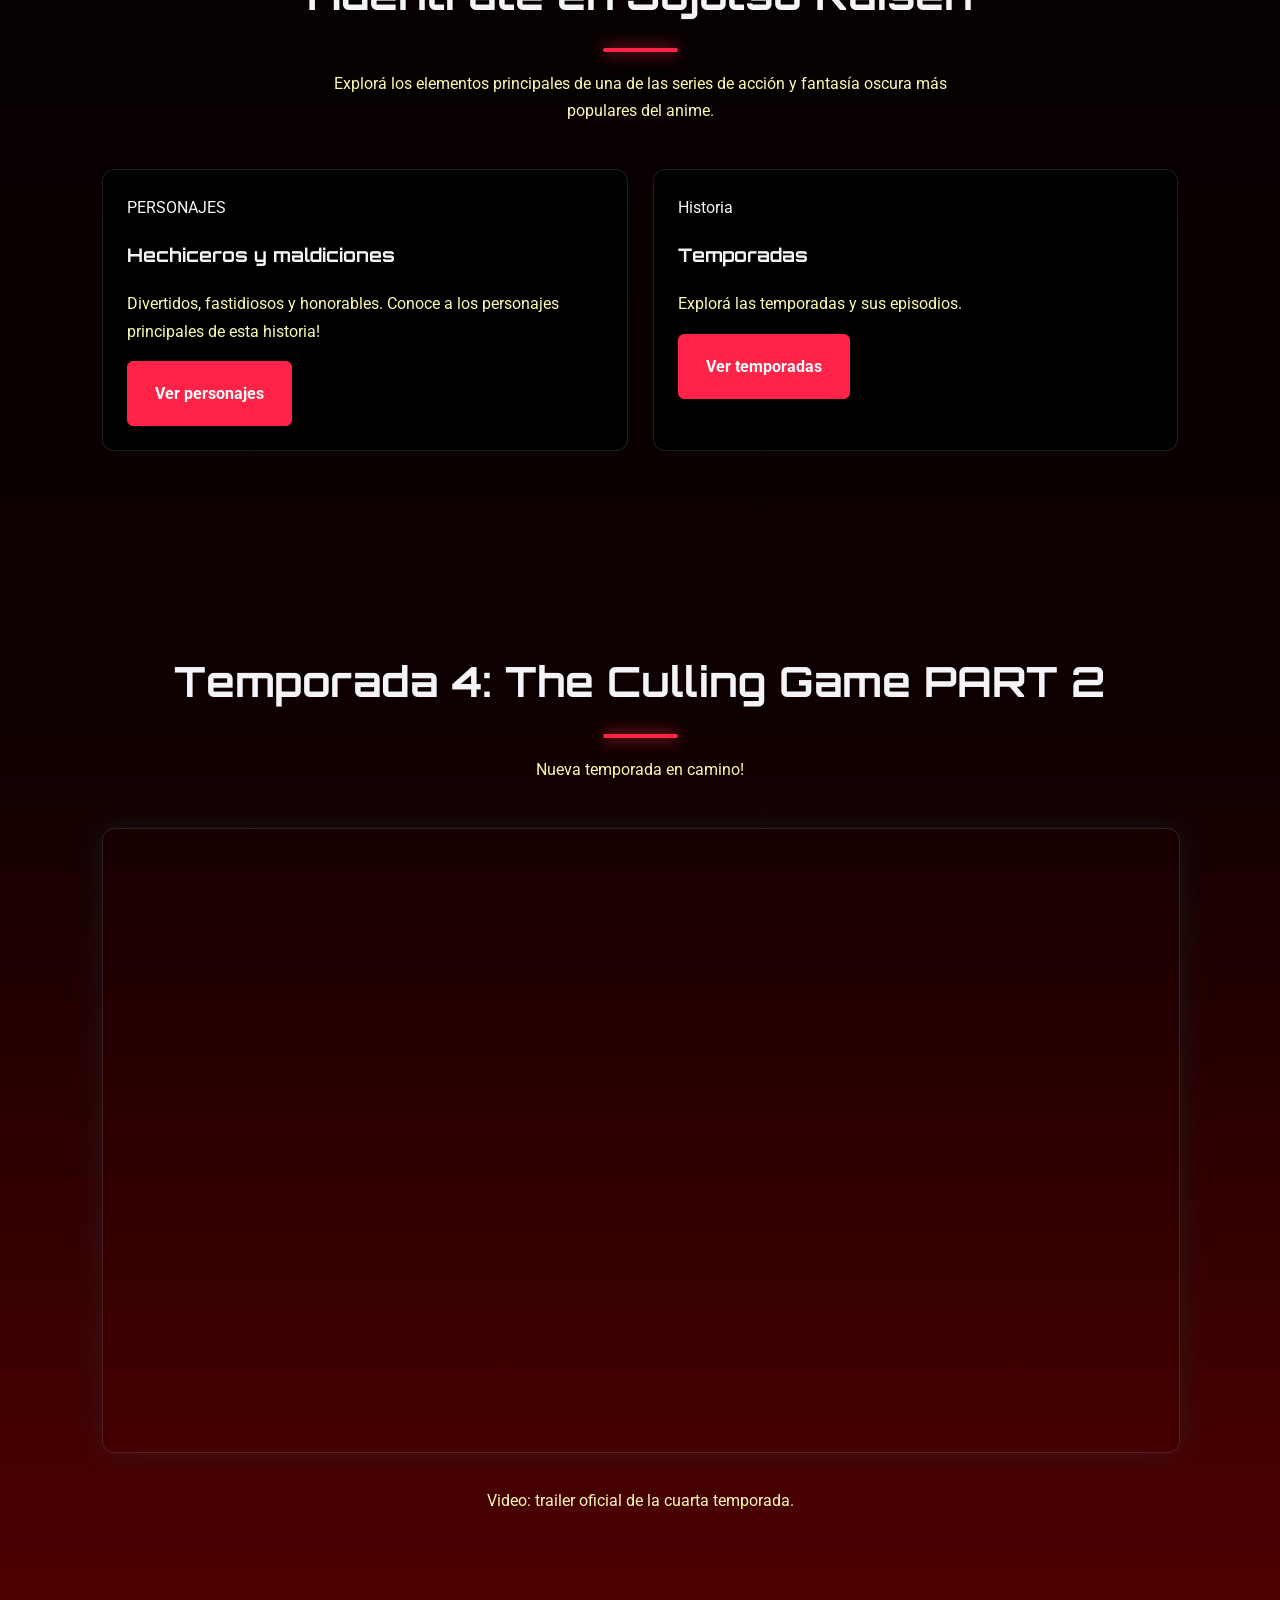
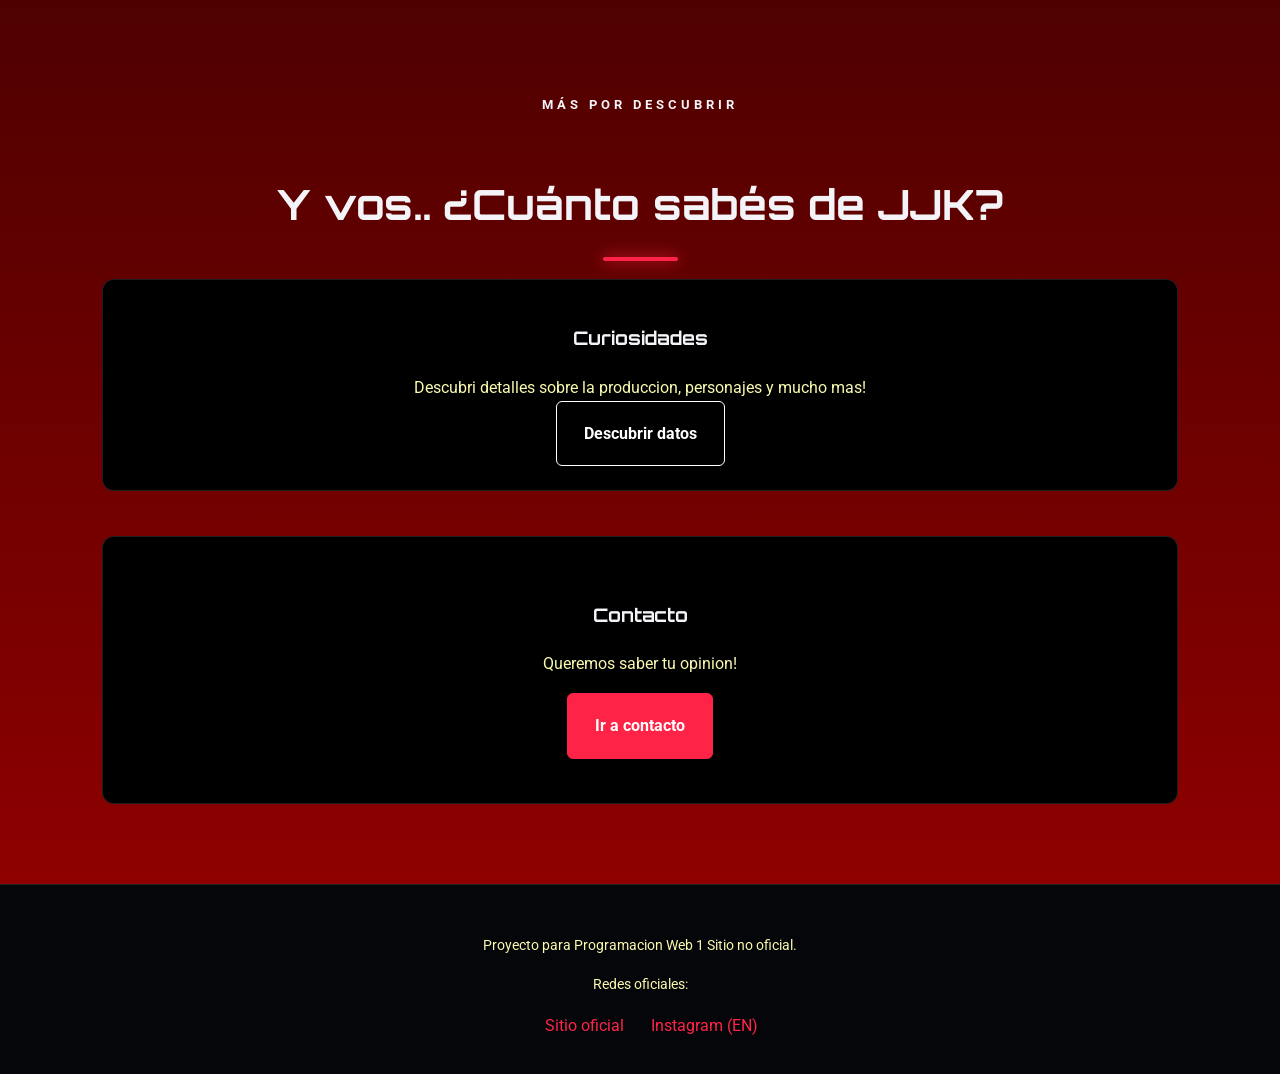
==== commit e99b8576: "arreglo links" ====
--- a/index.html
+++ b/index.html
@@ -17,11 +17,11 @@
 
             <ul class="nav-lista">
                 <li><a href="index.html" class="activo" aria-current="page">Inicio</a></li>
-                <li><a href="/pages/sinopsis.html">Sinopsis</a></li>
-                <li><a href="/pages/personajes.html">Personajes</a></li>
-                <li><a href="/pages/tenporadas.html">Temporadas</a></li>
-                <li><a href="/pages/curiosidades.html">Curiosidades</a></li>
-                <li><a href="/pages/contacto.html">Contacto</a></li>
+                <li><a href="./pages/sinopsis.html">Sinopsis</a></li>
+                <li><a href="./pages/personajes.html">Personajes</a></li>
+                <li><a href="./pages/tenporadas.html">Temporadas</a></li>
+                <li><a href="./pages/curiosidades.html">Curiosidades</a></li>
+                <li><a href="./pages/contacto.html">Contacto</a></li>
             </ul>
         </nav>
     </header>
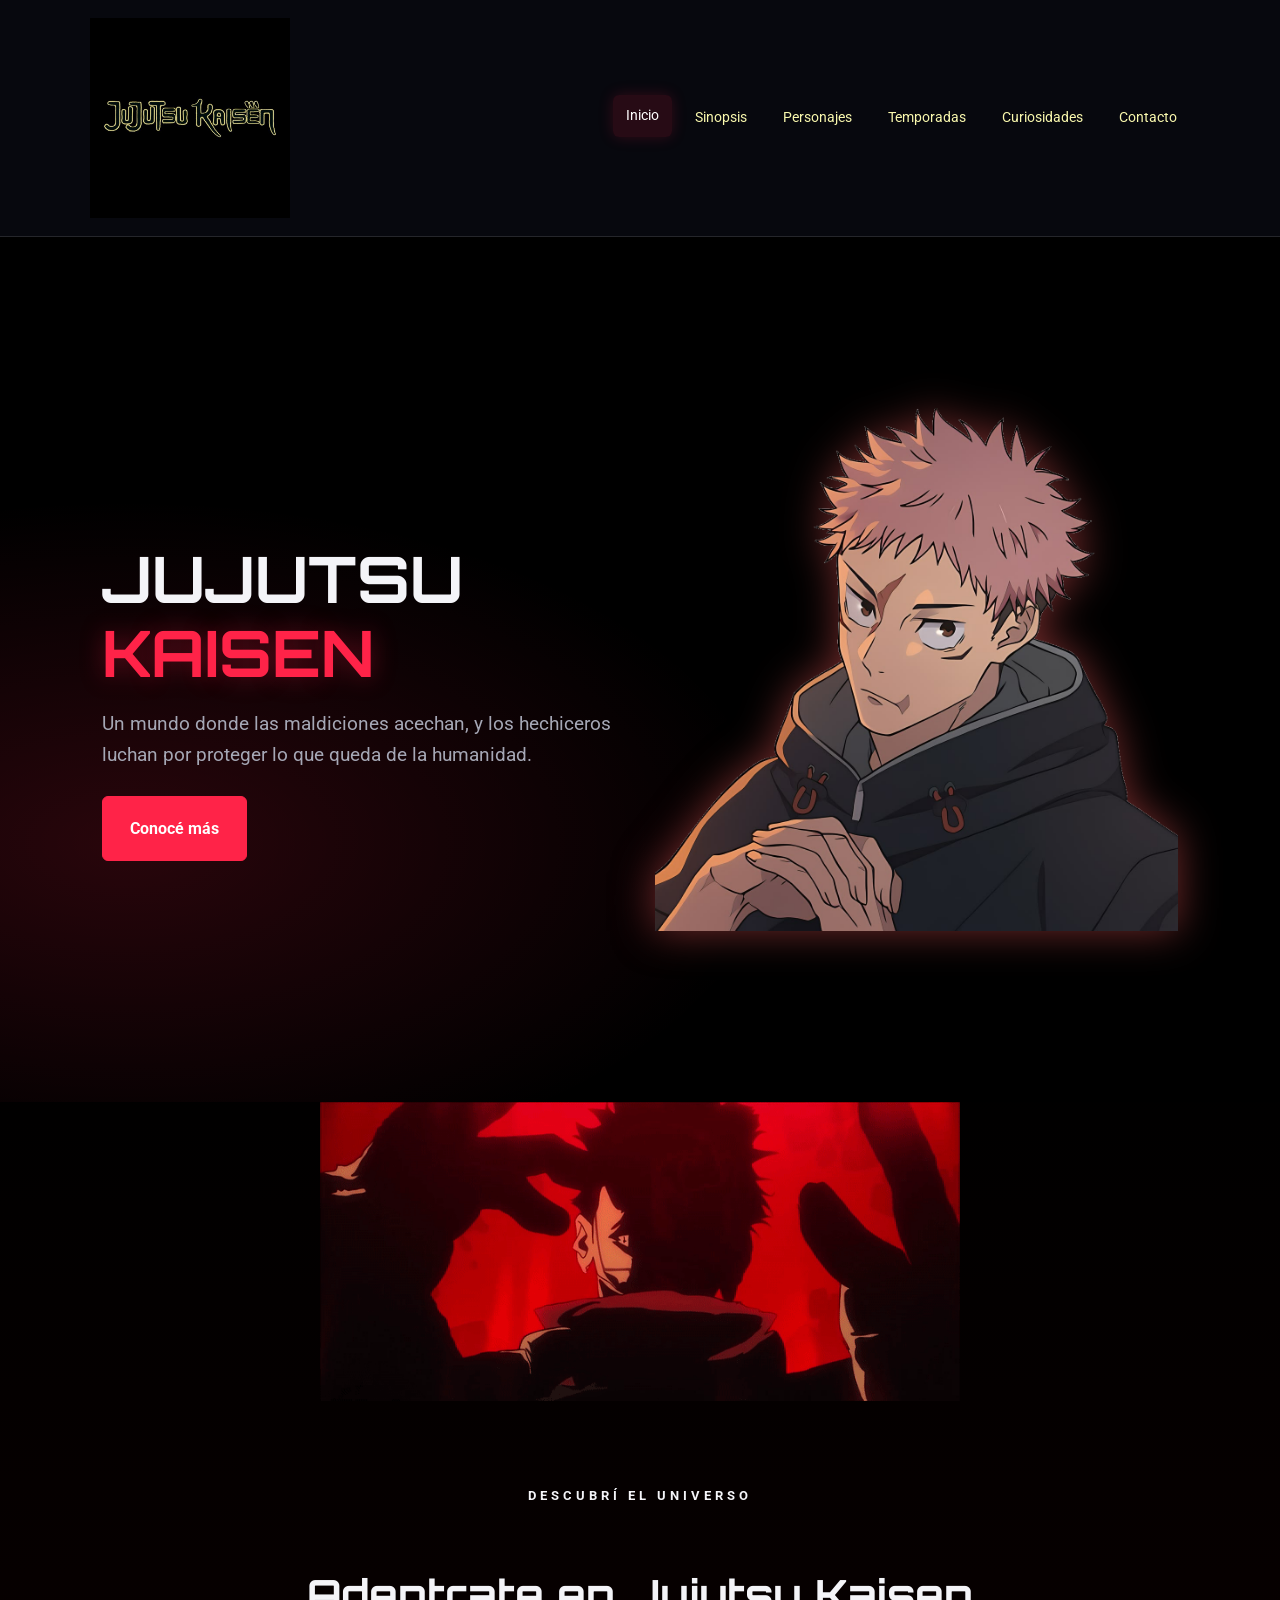
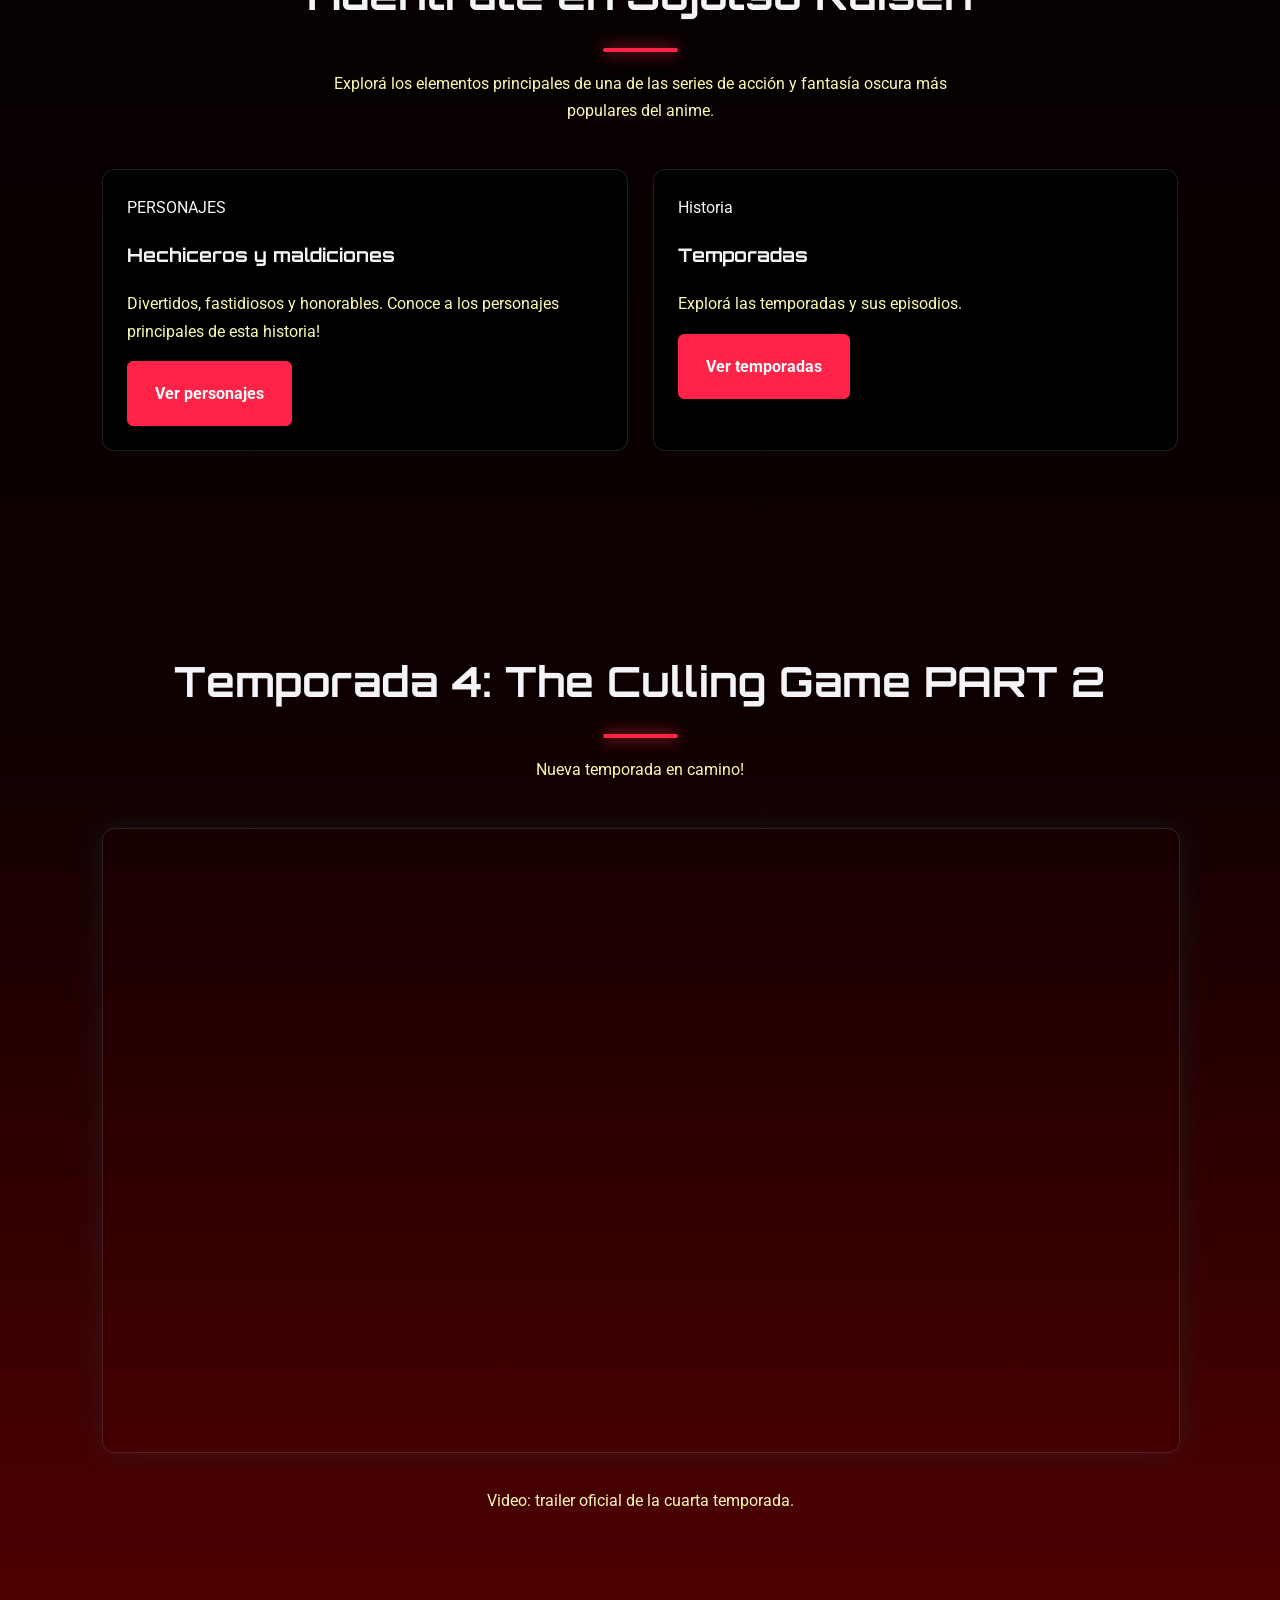
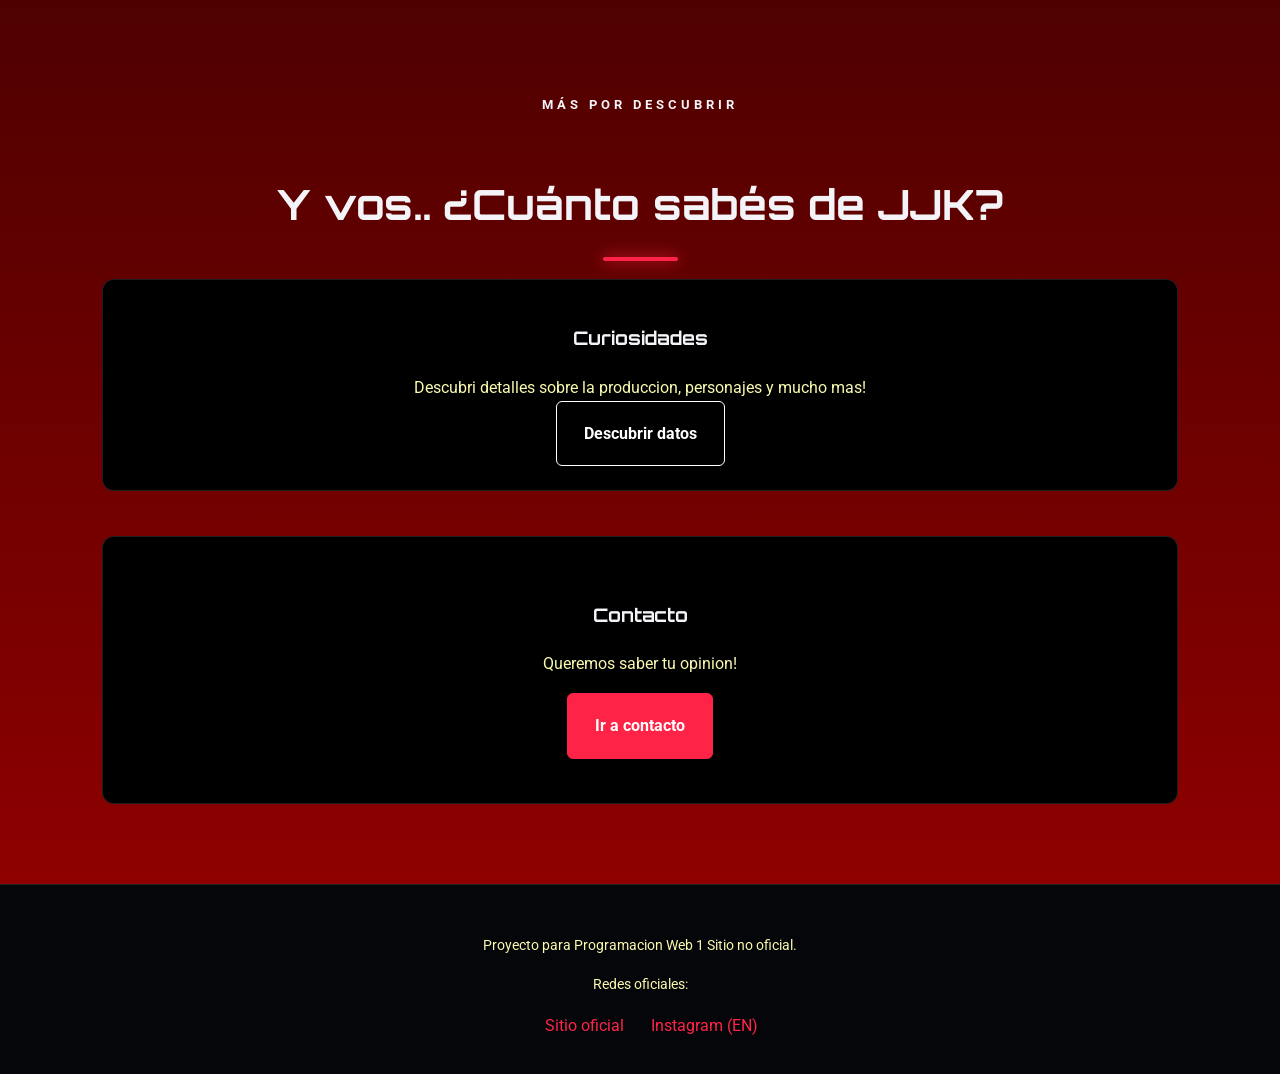
==== commit f89c6956: "errores de sintaxis (header)" ====
--- a/index.html
+++ b/index.html
@@ -99,13 +99,13 @@
         </section>
 
         <section class="seccion">
-            <header class="titulo-seccion">
+            <article class="titulo-seccion">
                 <h2>Temporada 4: The Culling Game PART 2</h2>
                 <div class="linea-roja"></div>
                 <p>
                     Nueva temporada en camino!
                 </p>
-            </header>
+            </article>
 
             <div class="contenido" >
                 <div class="video-contenedor" style="text-align: center; padding-top: 18px;">
@@ -122,7 +122,7 @@
         </section>
 
         <section class="seccion">
-            <header class="titulo-seccion">
+            <article class="titulo-seccion">
                 <span class="etiqueta">MÁS POR DESCUBRIR</span>
                 <h2> Y vos.. ¿Cuánto sabés de JJK?</h2>
                 <div class="linea-roja"></div>
@@ -140,7 +140,7 @@
                         </a>
                     </div>
                 </article>
-            </header>
+            </article>
 
             
 
